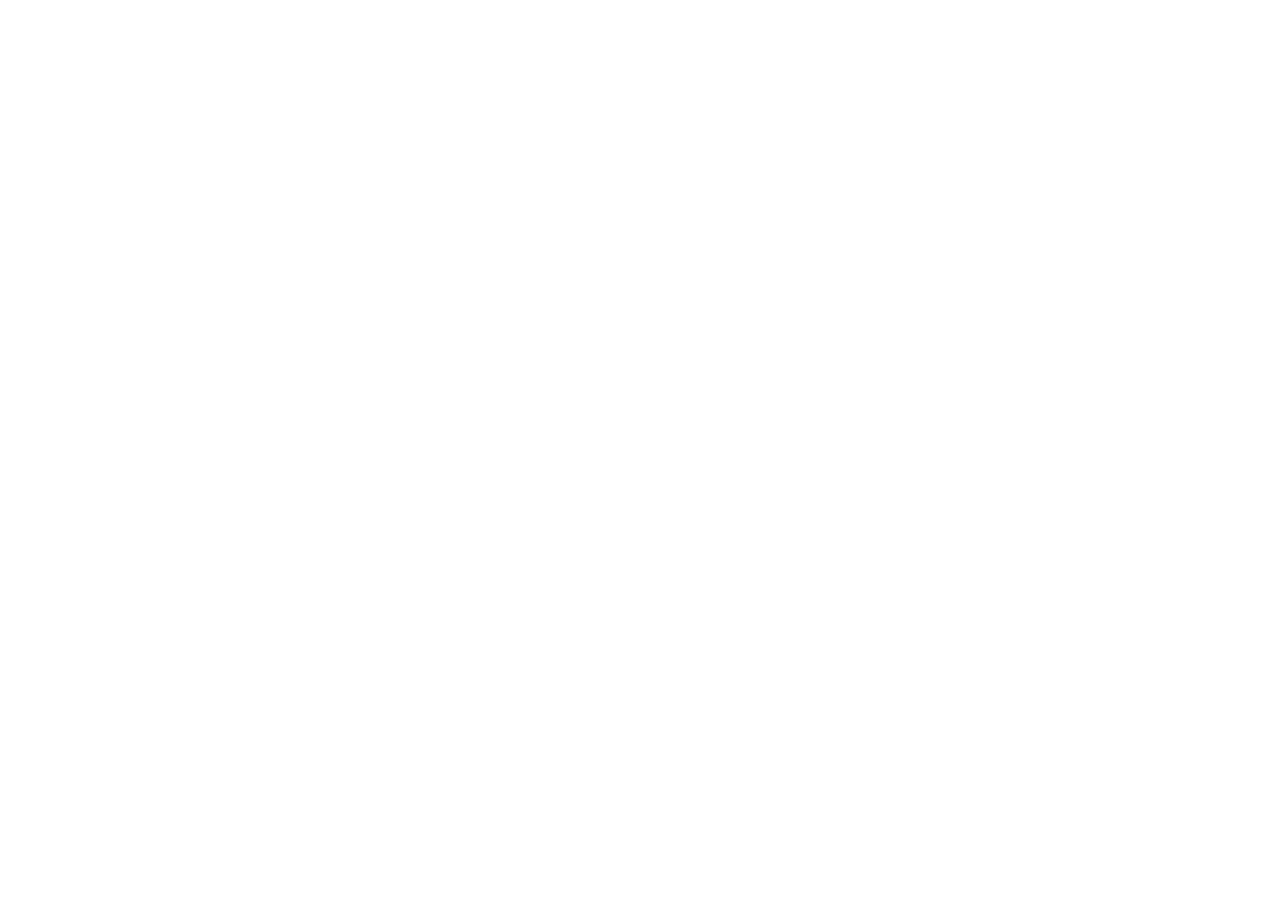
==== Index.html @ 0df39593 "Create Index.html" ====
<!DOCTYPE html>
<html lang="en">
<head>
  <meta charset="UTF-8">
  <meta name="viewport" content="width=device-width, initial-scale=1.0">
  <script src="https://cdn.tailwindcss.com"></script>
  <title>Johanny Colman</title>
</head>
<body>
  
</body>
</html>
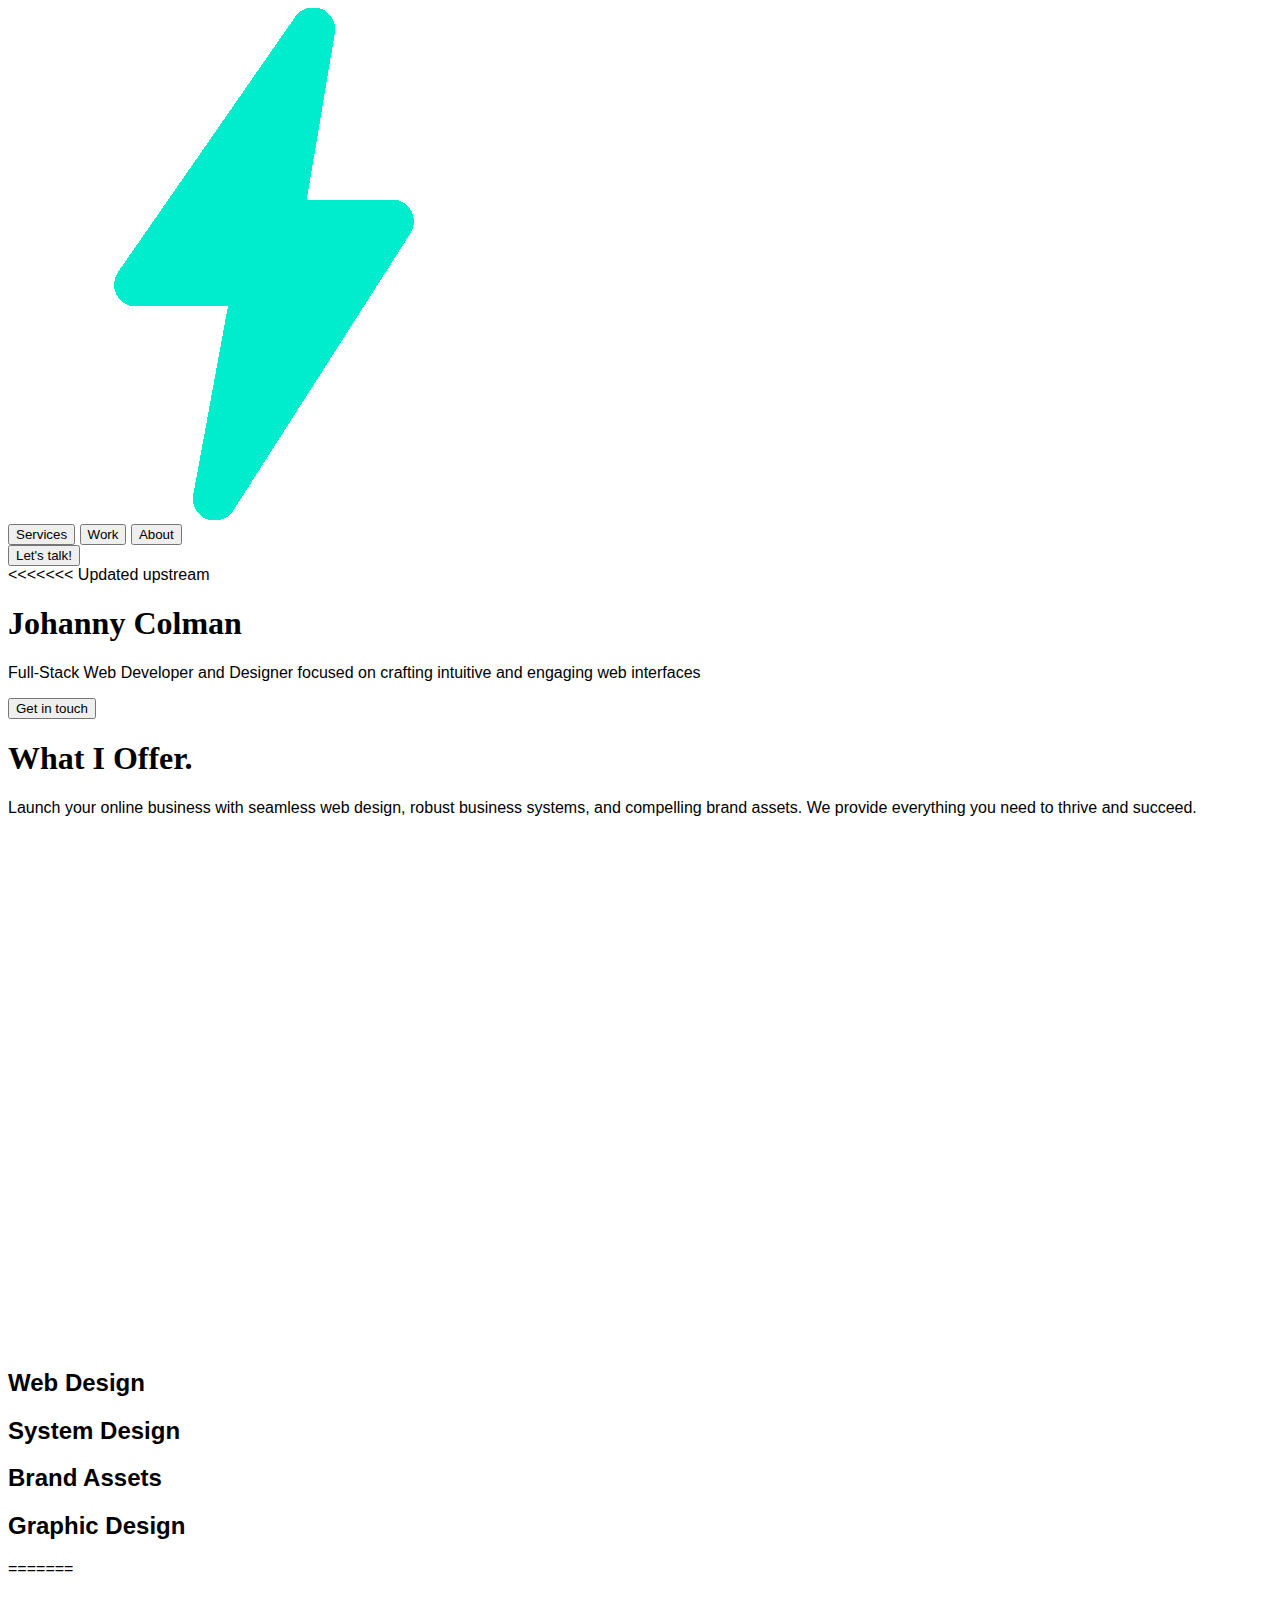
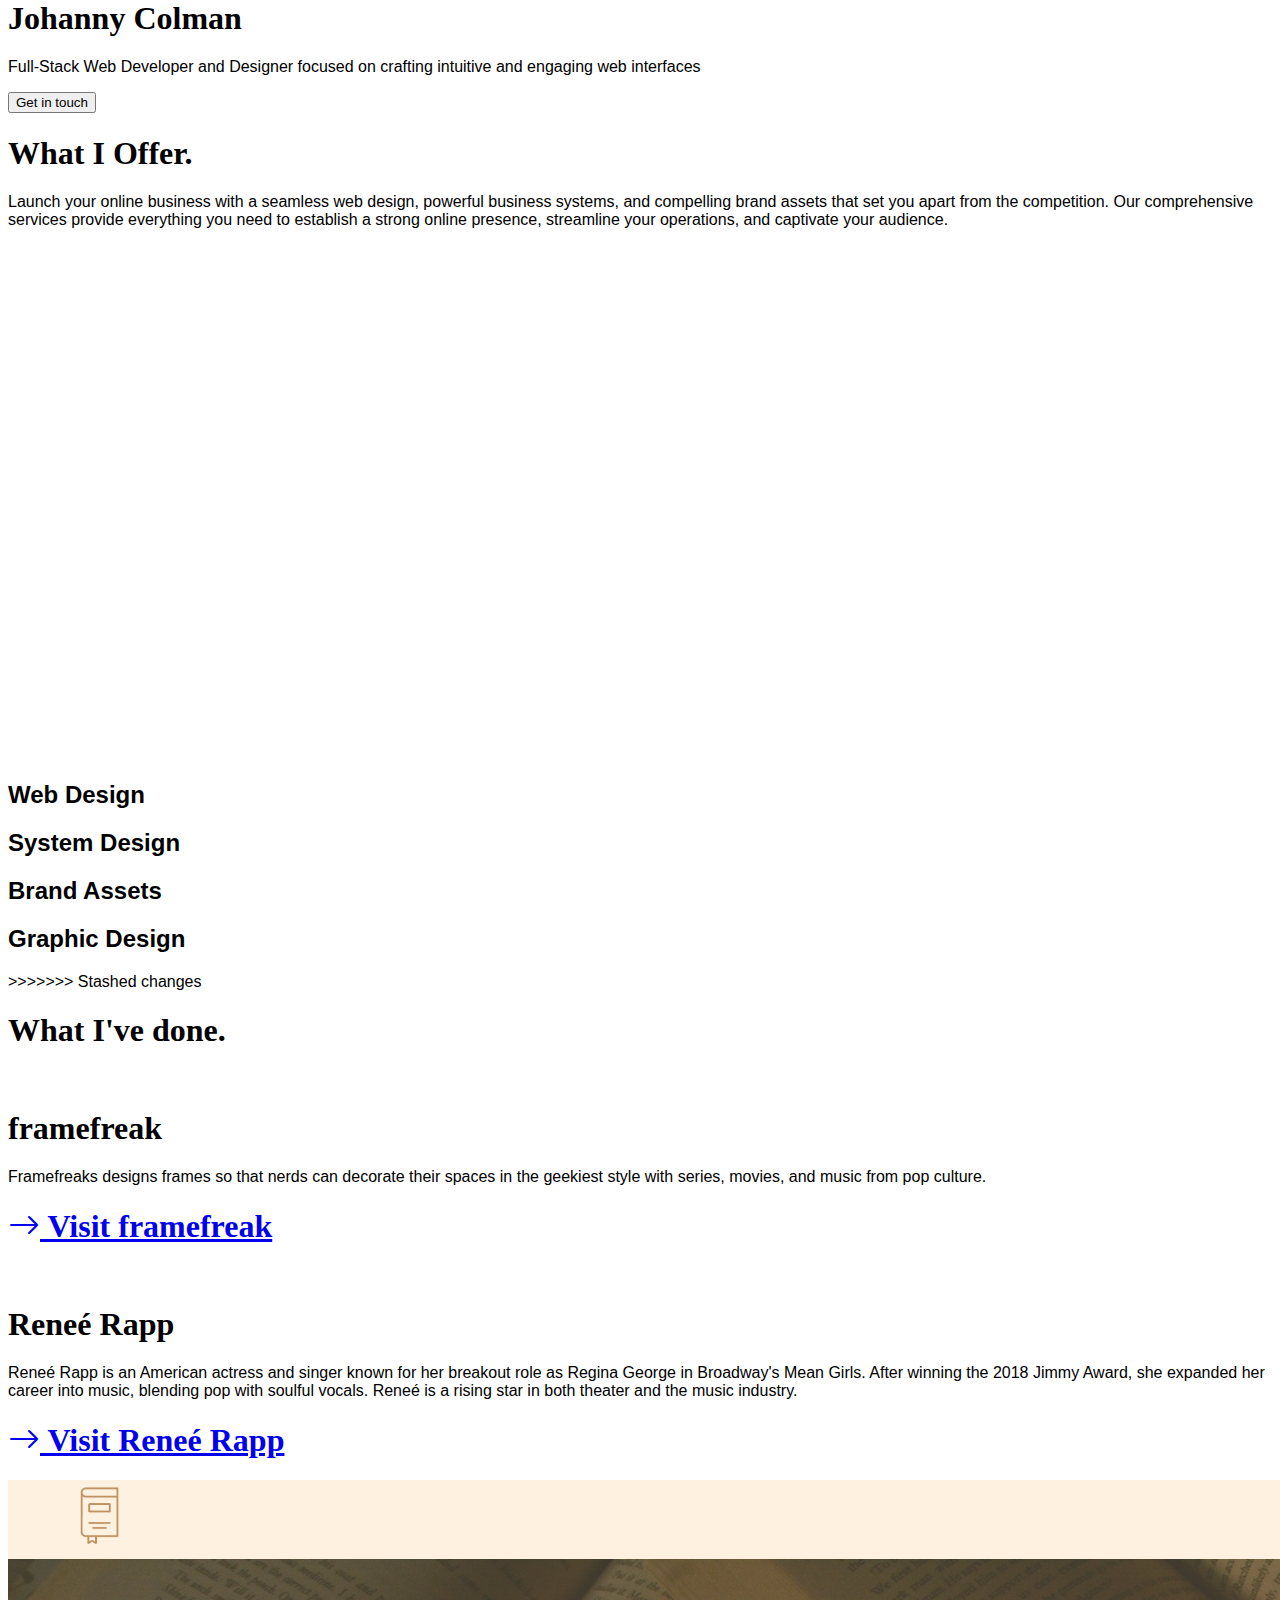
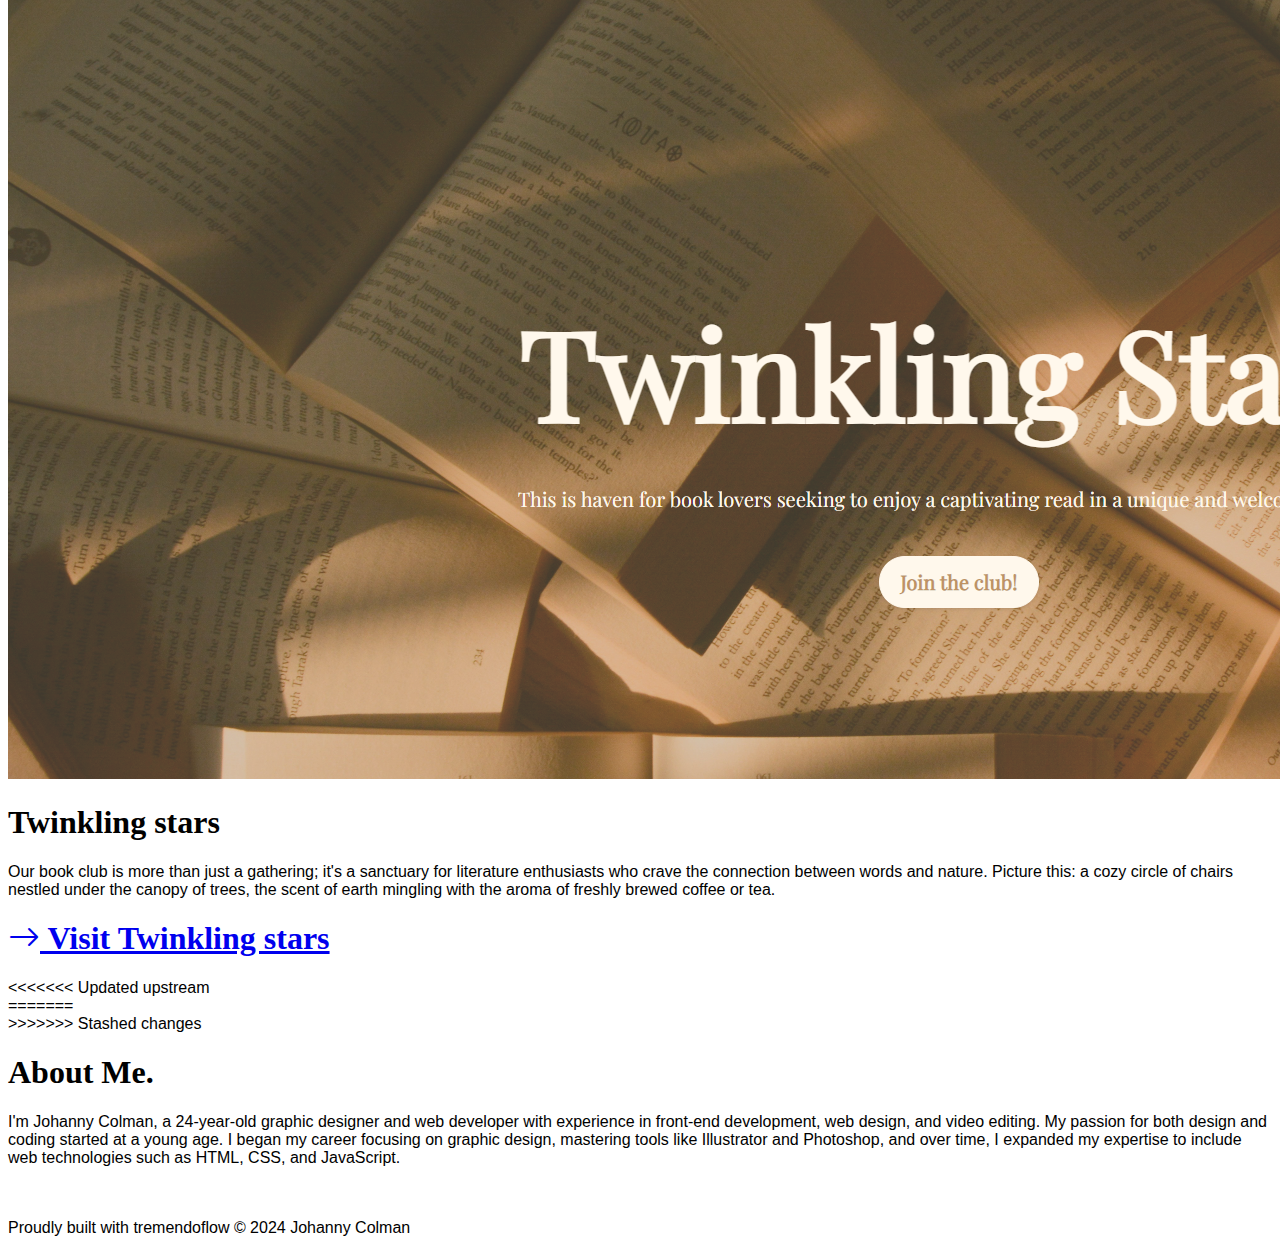
==== commit 61732654: "Estilos" ====
--- a/Index.html
+++ b/Index.html
@@ -5,8 +5,124 @@
   <meta name="viewport" content="width=device-width, initial-scale=1.0">
   <script src="https://cdn.tailwindcss.com"></script>
   <title>Johanny Colman</title>
+  <link rel="stylesheet" href="https://cdn.jsdelivr.net/npm/bootstrap-icons@1.11.3/font/bootstrap-icons.min.css">
+  <link rel="stylesheet" href="./style.css">
+  <link href="https://unpkg.com/aos@2.3.1/dist/aos.css" rel="stylesheet">
 </head>
-<body>
-  
+
+<body class="min-h-screen bg-gradient-to-tr from-cyan-700 via-emerald-600 to-slate-700">
+  <!-- Navbar -->
+  <nav class="flex w-full h-[80px] justify-between items-center px-4 md:px-12 text-white font-bold">
+    <img class="hidden md:block w-[40px] lg:w-[50px]" src="./archivos/icon.png" alt="logo">
+    <div class="flex w-full md:w-[200px] text-[#3bba9c] gap-4 md:gap-5 justify-center md:justify-between">
+      <button class="text-[18px] lg:text-[20px] border-b-0 hover:border-b-4 p-2 lg:p-4 transition-all">Services</button>
+      <button class="text-[18px] lg:text-[20px] border-b-0 hover:border-b-4 p-2 lg:p-4 transition-all">Work</button>
+      <button class="text-[18px] lg:text-[20px] border-b-0 hover:border-b-4 p-2 lg:p-4 transition-all">About</button>
+    </div>
+    <button class="bg-[#3bba9c] shadow-lg text-[#2E3047] text-[18px] lg:text-[20px] p-2 lg:p-3 rounded-lg">Let's talk!</button>
+  </nav>
+  <!-- Header Section -->
+<<<<<<< Updated upstream
+  <header class="text-white bg-cover flex flex-col items-center gap-6 text-center px-4">
+    <h1 class="text-[60px] sm:text-[100px] lg:text-[150px] mt-16 lg:mt-24">Johanny Colman</h1>
+    <p class="text-[16px] sm:text-[20px] lg:text-[25px] max-w-4xl">Full-Stack Web Developer and Designer focused on crafting intuitive and engaging web interfaces</p>
+    <button class="bg-[#3bba9c] shadow-lg text-[#2E3047] text-[16px] sm:text-[20px] mt-6 sm:mt-9 p-3 rounded-lg mb-16 sm:mb-32 font-bold">Get in touch</button>
+  </header>
+
+  <section class="flex flex-col lg:flex-row justify-center text-white items-center lg:items-start p-4 lg:p-0">
+    <div class="lg:w-2/4 flex flex-col items-center lg:items-start p-4">
+      <h1 class="text-[40px] sm:text-[60px] lg:text-[100px] text-[#3bba9c]">What I Offer.</h1>
+      <p class="text-[16px] sm:text-[20px] text-justify lg:text-[30px] text-center lg:text-left">Launch your online business with seamless web design, robust business systems, and compelling brand assets. We provide everything you need to thrive and succeed.</p>
+      <img class="w-16 sm:w-24 mt-6 lg:mt-9" src="./archivos/code.png" alt="">
+    </div>
+    <div class="w-full lg:w-96 flex flex-col items-center lg:items-start text-[16px] sm:text-[20px] lg:text-[25px] mt-9 mb-12 lg:mb-24">
+      <h2 class="border-4 p-2 lg:p-4 rounded-lg m-4">Web Design</h2>
+      <h2 class="border-4 p-2 lg:p-4 rounded-lg m-4">System Design</h2>
+      <h2 class="border-4 p-2 lg:p-4 rounded-lg m-4">Brand Assets</h2>
+      <h2 class="border-4 p-2 lg:p-4 rounded-lg m-4">Graphic Design</h2>
+=======
+  <header class="text-white h-[80vh] min-h-[600px] flex flex-col items-center justify-center gap-6 text-center px-4 py-16">
+    <h1 class="text-[60px] sm:text-[100px] lg:text-[150px]">Johanny Colman</h1>
+    <p class="text-[16px]  sm:text-[20px] lg:text-[25px] max-w-4xl">Full-Stack Web Developer and Designer focused on crafting intuitive and engaging web interfaces</p>
+    <button class="bg-[#3bba9c] shadow-lg text-[#2E3047] text-[16px] sm:text-[20px] p-3 rounded-lg font-bold mt-4">Get in touch</button>
+  </header>
+
+  <section class="grid grid-cols-1 lg:grid-cols-4 h-[100vh] min-h-[800px] lg:ml-12 lg:min-h-[600px] py-16 px-8 text-white">
+    <div class="col-span-3 flex flex-col items-center lg:items-start p-4">
+      <h1 class="text-[40px] sm:text-[60px] lg:text-[100px] text-white">What I Offer.</h1>
+      <p class="text-[16px] sm:text-[20px] text-justify lg:text-[25px] text-center lg:text-left">Launch your online business with a seamless web design, powerful business systems, and compelling brand assets that set you apart from the competition. Our comprehensive services provide everything you need to establish a strong online presence, streamline your operations, and captivate your audience.</p>
+      <img class="w-16 sm:w-24 mt-6 lg:mt-9" src="./archivos/code.png" alt="">
+    </div>
+    <div class="col-span-1 flex flex-col items-center lg:items-start text-[16px] sm:text-[20px] lg:text-[25px] mt-9 mb-12 lg:mb-24">
+      <h2 class="border-4 p-2 lg:p-4 rounded-lg m-4 cursor-pointer bg-transparent text-white hover:bg-white hover:text-emerald-600 transition duration-300">Web Design</h2>
+      <h2 class="border-4 p-2 lg:p-4 rounded-lg m-4 cursor-pointer bg-transparent text-white hover:bg-white hover:text-emerald-600 transition duration-300">System Design</h2>
+      <h2 class="border-4 p-2 lg:p-4 rounded-lg m-4 cursor-pointer bg-transparent text-white hover:bg-white hover:text-emerald-600 transition duration-300">Brand Assets</h2>
+      <h2 class="border-4 p-2 lg:p-4 rounded-lg m-4 cursor-pointer bg-transparent text-white hover:bg-white hover:text-emerald-600 transition duration-300">Graphic Design</h2>
+>>>>>>> Stashed changes
+    </div>
+  </section>
+
+  <section class="sm:mt-12">
+    <h1 class="text-[40px] sm:text-[60px] lg:text-[100px] text-white text-center">What I've done.</h1>
+    <div  id="container" class="flex flex-col lg:flex-row justify-center space-y-6 lg:space-y-0 lg:space-x-14 text-white items-center mt-6 lg:mt-9 sm: p-4">
+      <img class="w-full drop-shadow-[0_35px_35px_rgba(86,425,155,0.5)] lg:w-2/5 border-4 rounded-lg" src="./archivos/Freakframe.png" alt="">
+      <div class="w-full lg:w-2/5 flex-col text-[16px] sm:text-[20px] p-4 lg:text-[25px]">
+        <h1>framefreak</h1>
+        <p class="mt-4 sm:mt-6">Framefreaks designs frames so that nerds can decorate their spaces in the geekiest style with series, movies, and music from pop culture.</p>
+        <h1 class="mt-4 sm:mt-6 cursor-pointer">
+          <a href="http://framefreak.infinityfreeapp.com/1/?i=1" target="_blank" class="bi-arrow-right text-white no-underline hover:underline">
+              Visit framefreak
+          </a>
+        </h1>
+      </div>
+    </div>
+
+    <div id="container" class="flex flex-col lg:flex-row justify-center space-y-6 sm: lg:space-y-0 lg:space-x-14 text-white items-center mt-6 lg:mt-9 sm: p-4">
+      <img class="w-full lg:w-2/5 drop-shadow-[0_35px_35px_rgba(86,425,155,0.5)] border-4 rounded-lg data-aos="fade-up"data-aos-anchor-placement="center-bottom" data-aos-duration="1500"" src="./archivos/Renee.png" alt="">
+      <div class="w-full lg:w-2/5 flex-col text-[16px] sm:text-[20px] p-4 lg:text-[25px]">
+        <h1>Reneé Rapp</h1>
+        <p class="mt-4 sm:mt-6">Reneé Rapp is an American actress and singer known for her breakout role as Regina George in Broadway's Mean Girls. After winning the 2018 Jimmy Award, she expanded her career into music, blending pop with soulful vocals. Reneé is a rising star in both theater and the music industry.</p>
+        <h1 class="mt-4 sm:mt-6 cursor-pointer">
+          <a href="https://johannycm.github.io/PROYECTO.CSS/" target="_blank" class="bi-arrow-right text-white no-underline hover:underline">
+              Visit Reneé Rapp
+          </a>
+        </h1>
+      </div>
+    </div>
+
+    <div id="container" class="flex flex-col lg:flex-row justify-center space-y-6 lg:space-y-0 lg:space-x-14 text-white items-center mt-6 lg:mt-9 sm: p-4">
+      <img class="w-full lg:w-2/5 drop-shadow-[0_35px_35px_rgba(86,425,155,0.5)] border-4 rounded-lg" src="./archivos/club.png" alt="">
+      <div class="w-full lg:w-2/5 flex-col text-[16px] sm:text-[20px] p-4 lg:text-[25px]">
+        <h1>Twinkling stars</h1>
+        <p class="mt-4 sm:mt-6">Our book club is more than just a gathering; it's a sanctuary for literature enthusiasts who crave the connection between words and nature. Picture this: a cozy circle of chairs nestled under the canopy of trees, the scent of earth mingling with the aroma of freshly brewed coffee or tea.</p>
+        <h1 class="mt-4 sm:mt-6 cursor-pointer">
+          <a href="https://johannycm.github.io/PROYECTO-TAILWIND/" target="_blank" class="bi-arrow-right text-white no-underline hover:underline">
+              Visit Twinkling stars
+          </a>
+        </h1>
+      </div>
+    </div>
+  </section>
+
+<<<<<<< Updated upstream
+  <section class="flex flex-col lg:flex-row justify-center sm:m-0 text-white items-center p-4 lg:p-0 ">
+=======
+  <section class="h-[100vh] min-h-[1000px] sm:min-h-[1200px] lg:min-h-[600px] flex flex-col lg:flex-row justify-center sm:m-0 text-white items-center p-4 lg:p-0 ">
+>>>>>>> Stashed changes
+    <div class="lg:w-2/4 flex flex-col items-center lg:items-start p-4">
+      <h1 class="text-[40px] sm:text-[60px] lg:text-[100px] text-white">About Me.</h1>
+      <p class="text-[16px] sm:text-[20px] mt-4 text-justify lg:text-[24px] text-center lg:text-left">I'm Johanny Colman, a 24-year-old graphic designer and web developer with experience in front-end development, web design, and video editing. My passion for both design and coding started at a young age. I began my career focusing on graphic design, mastering tools like Illustrator and Photoshop, and over time, I expanded my expertise to include web technologies such as HTML, CSS, and JavaScript.</p>
+      <img class="w-16 sm: hidden mt-6 lg:mt-9" src="./archivos/design icon.png" alt="">
+    </div>
+    <div class="w-full lg:w-96 flex-col">
+      <img class="drop-shadow-[0_35px_35px_rgba(86,425,155,0.5)]" src="./archivos/foto.png" alt="">
+    </div>
+  </section>
+  <footer class="text-white text-[20px] sm:text-[20px] p-4 sm: text-center">Proudly built with tremendoflow © 2024 Johanny Colman</footer>
 </body>
-</html>+
+<script>
+  AOS.init();
+</script>
+
+</html>
--- a/style.css
+++ b/style.css
@@ -0,0 +1,15 @@
+@font-face {
+  font-family: 'Langita';
+  src: url('./archivos/Langita.woff') format('truetype');
+  font-style: normal;
+  font-weight: normal;
+}
+
+h1 {
+  font-family: langita;
+}
+
+body, footer {
+  font-family: "Montserrat", sans-serif;
+}
+
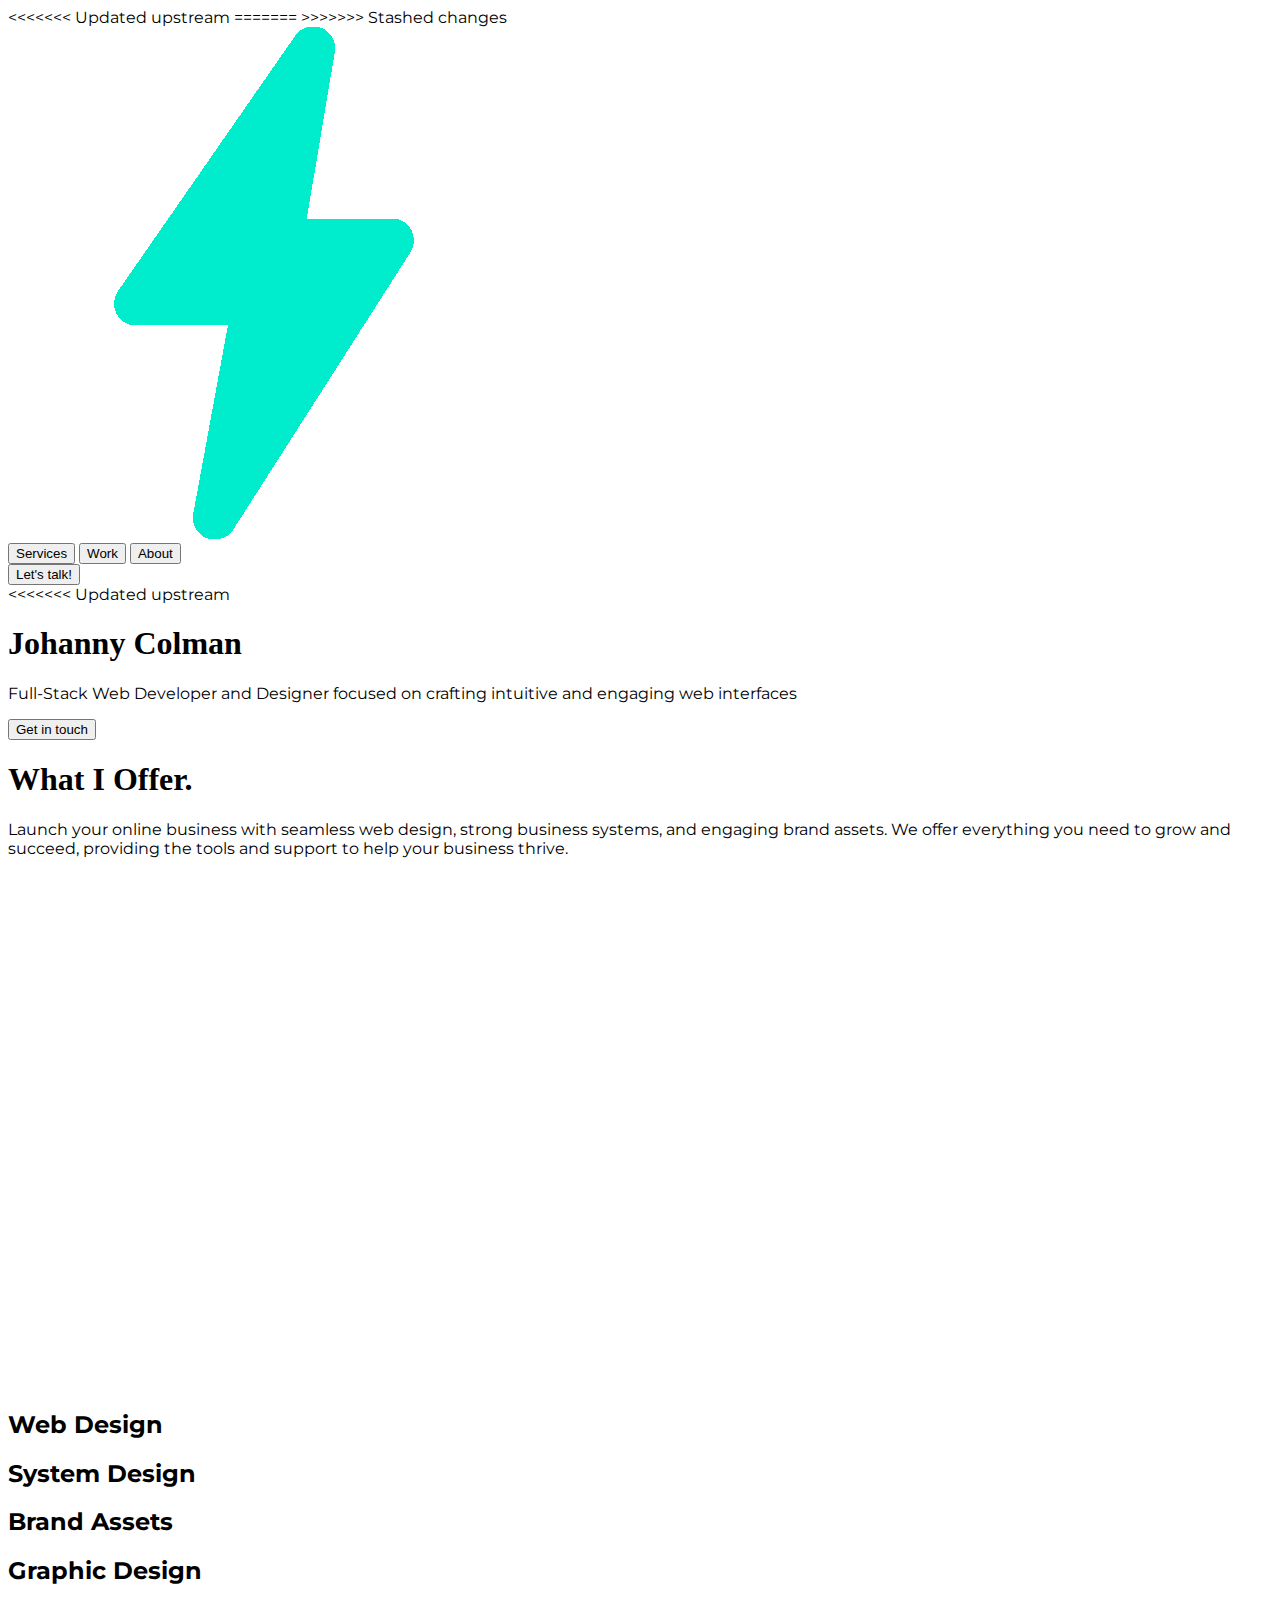
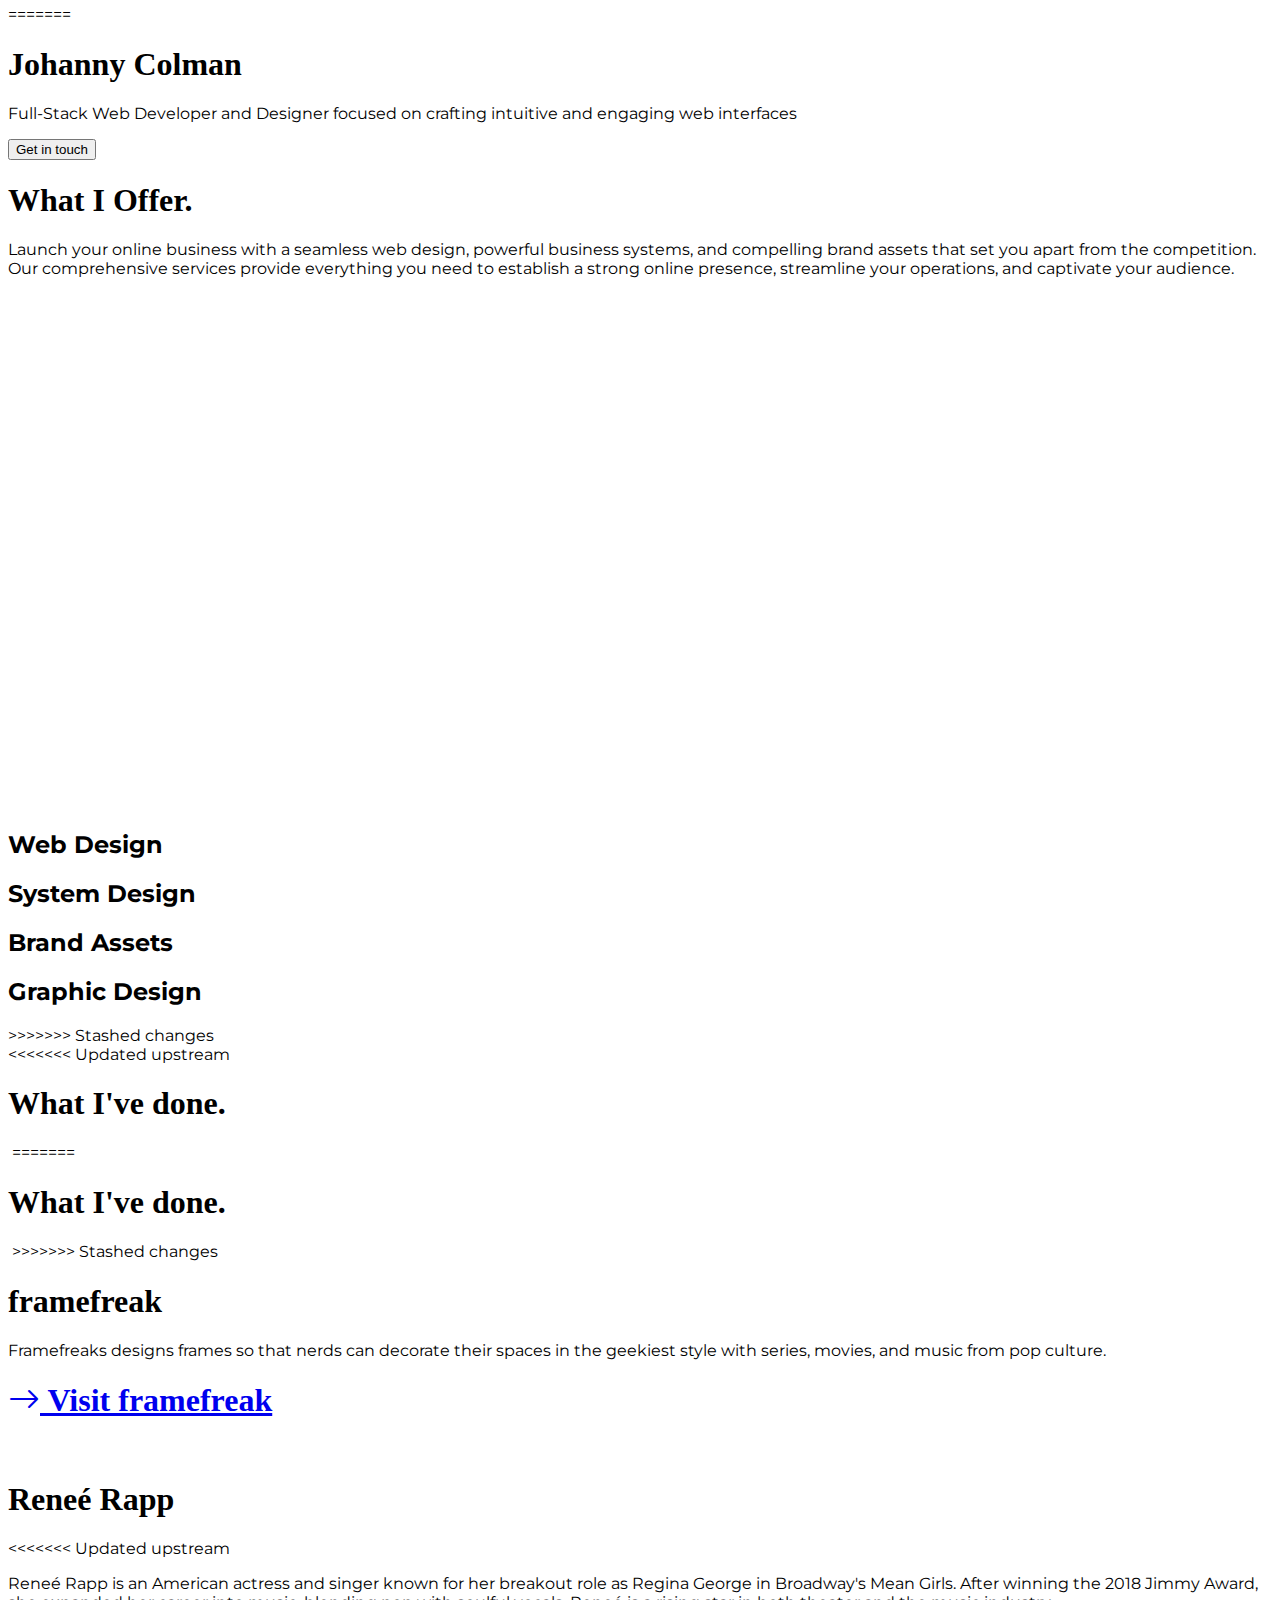
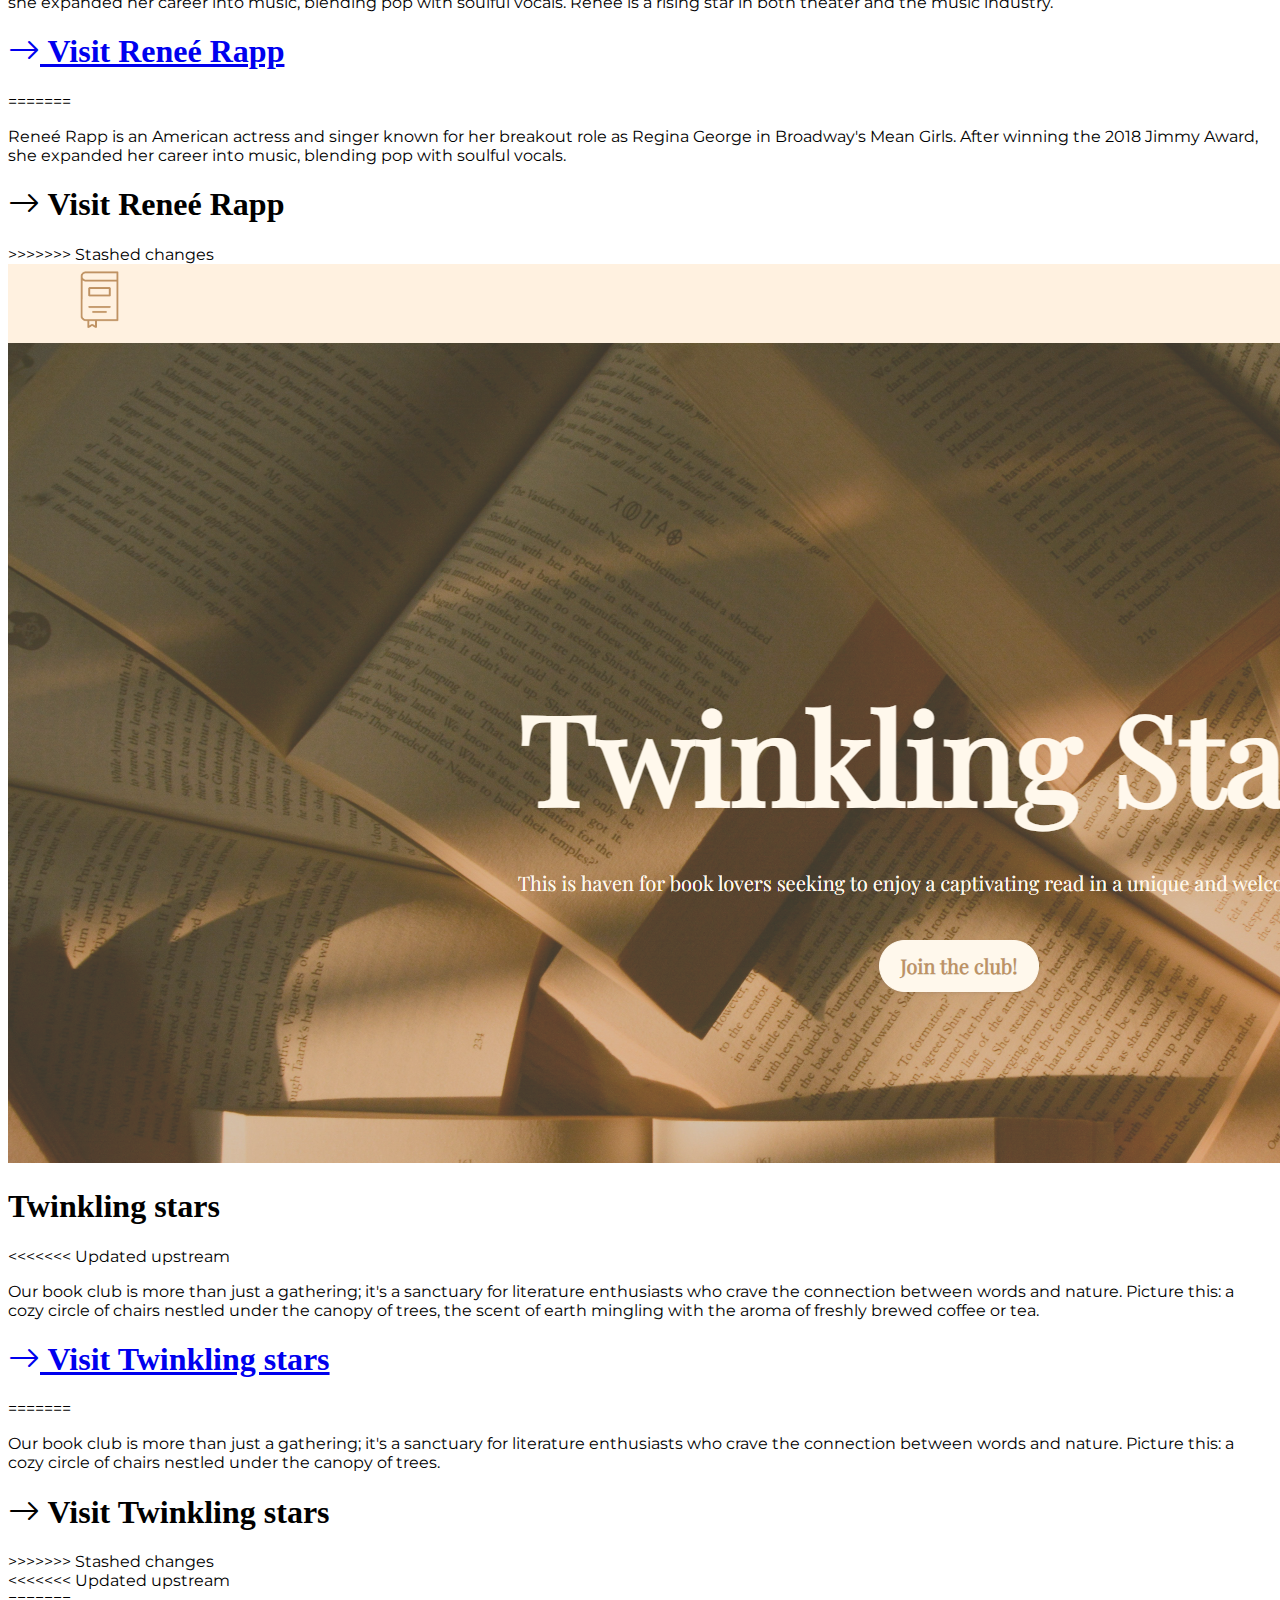
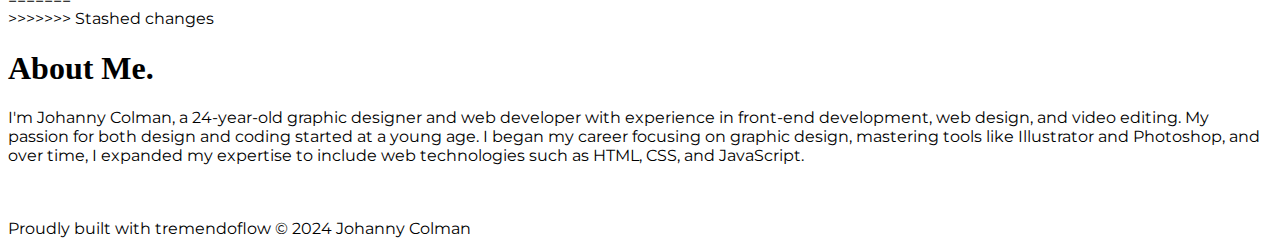
==== commit 955f6e02: "Estilos" ====
--- a/Index.html
+++ b/Index.html
@@ -5,14 +5,21 @@
   <meta name="viewport" content="width=device-width, initial-scale=1.0">
   <script src="https://cdn.tailwindcss.com"></script>
   <title>Johanny Colman</title>
+  <link rel="stylesheet" href="./style.css">
   <link rel="stylesheet" href="https://cdn.jsdelivr.net/npm/bootstrap-icons@1.11.3/font/bootstrap-icons.min.css">
+<<<<<<< Updated upstream
   <link rel="stylesheet" href="./style.css">
   <link href="https://unpkg.com/aos@2.3.1/dist/aos.css" rel="stylesheet">
+=======
+  <link rel="preconnect" href="https://fonts.googleapis.com">
+  <link rel="preconnect" href="https://fonts.gstatic.com" crossorigin>
+  <link href="https://fonts.googleapis.com/css2?family=Montserrat:ital,wght@0,100..900;1,100..900&display=swap" rel="stylesheet">
+>>>>>>> Stashed changes
 </head>
 
 <body class="min-h-screen bg-gradient-to-tr from-cyan-700 via-emerald-600 to-slate-700">
   <!-- Navbar -->
-  <nav class="flex w-full h-[80px] justify-between items-center px-4 md:px-12 text-white font-bold">
+  <nav class="flex w-full p-4 justify-between items-center px-4 md:px-12 text-white font-bold">
     <img class="hidden md:block w-[40px] lg:w-[50px]" src="./archivos/icon.png" alt="logo">
     <div class="flex w-full md:w-[200px] text-[#3bba9c] gap-4 md:gap-5 justify-center md:justify-between">
       <button class="text-[18px] lg:text-[20px] border-b-0 hover:border-b-4 p-2 lg:p-4 transition-all">Services</button>
@@ -31,8 +38,15 @@
 
   <section class="flex flex-col lg:flex-row justify-center text-white items-center lg:items-start p-4 lg:p-0">
     <div class="lg:w-2/4 flex flex-col items-center lg:items-start p-4">
-      <h1 class="text-[40px] sm:text-[60px] lg:text-[100px] text-[#3bba9c]">What I Offer.</h1>
-      <p class="text-[16px] sm:text-[20px] text-justify lg:text-[30px] text-center lg:text-left">Launch your online business with seamless web design, robust business systems, and compelling brand assets. We provide everything you need to thrive and succeed.</p>
+      <h1 class="text-[40px] sm:text-[60px] lg:text-[100px] text-white">What I Offer.</h1>
+      <p class="text-[12px] sm:text-[20px] text-justify lg:text-[25px] text-center lg:text-left">Launch your online business with seamless web design, strong business systems, and engaging brand assets. We offer everything you need to grow and succeed, providing the tools and support to help your business thrive.
+
+
+
+
+
+
+      </p>
       <img class="w-16 sm:w-24 mt-6 lg:mt-9" src="./archivos/code.png" alt="">
     </div>
     <div class="w-full lg:w-96 flex flex-col items-center lg:items-start text-[16px] sm:text-[20px] lg:text-[25px] mt-9 mb-12 lg:mb-24">
@@ -62,10 +76,17 @@
     </div>
   </section>
 
+<<<<<<< Updated upstream
   <section class="sm:mt-12">
     <h1 class="text-[40px] sm:text-[60px] lg:text-[100px] text-white text-center">What I've done.</h1>
     <div  id="container" class="flex flex-col lg:flex-row justify-center space-y-6 lg:space-y-0 lg:space-x-14 text-white items-center mt-6 lg:mt-9 sm: p-4">
       <img class="w-full drop-shadow-[0_35px_35px_rgba(86,425,155,0.5)] lg:w-2/5 border-4 rounded-lg" src="./archivos/Freakframe.png" alt="">
+=======
+  <section>
+    <h1 class="text-[40px] sm:text-[60px] lg:text-[100px] text-white text-center">What I've done.</h1>
+    <div id="container" class="flex flex-col lg:flex-row justify-center space-y-6 lg:space-y-0 lg:space-x-14 text-white items-center mt-6 lg:mt-9">
+      <img class="w-full lg:w-2/5 border-4 rounded-lg" src="./archivos/Freakframe.png" alt="">
+>>>>>>> Stashed changes
       <div class="w-full lg:w-2/5 flex-col text-[16px] sm:text-[20px] p-4 lg:text-[25px]">
         <h1>framefreak</h1>
         <p class="mt-4 sm:mt-6">Framefreaks designs frames so that nerds can decorate their spaces in the geekiest style with series, movies, and music from pop culture.</p>
@@ -81,12 +102,17 @@
       <img class="w-full lg:w-2/5 drop-shadow-[0_35px_35px_rgba(86,425,155,0.5)] border-4 rounded-lg data-aos="fade-up"data-aos-anchor-placement="center-bottom" data-aos-duration="1500"" src="./archivos/Renee.png" alt="">
       <div class="w-full lg:w-2/5 flex-col text-[16px] sm:text-[20px] p-4 lg:text-[25px]">
         <h1>Reneé Rapp</h1>
+<<<<<<< Updated upstream
         <p class="mt-4 sm:mt-6">Reneé Rapp is an American actress and singer known for her breakout role as Regina George in Broadway's Mean Girls. After winning the 2018 Jimmy Award, she expanded her career into music, blending pop with soulful vocals. Reneé is a rising star in both theater and the music industry.</p>
         <h1 class="mt-4 sm:mt-6 cursor-pointer">
           <a href="https://johannycm.github.io/PROYECTO.CSS/" target="_blank" class="bi-arrow-right text-white no-underline hover:underline">
               Visit Reneé Rapp
           </a>
         </h1>
+=======
+        <p class="mt-4 sm:mt-6">Reneé Rapp is an American actress and singer known for her breakout role as Regina George in Broadway's Mean Girls. After winning the 2018 Jimmy Award, she expanded her career into music, blending pop with soulful vocals.</p>
+        <h1 class="mt-4 sm:mt-6 bi bi-arrow-right"> Visit Reneé Rapp</h1>
+>>>>>>> Stashed changes
       </div>
     </div>
 
@@ -94,12 +120,17 @@
       <img class="w-full lg:w-2/5 drop-shadow-[0_35px_35px_rgba(86,425,155,0.5)] border-4 rounded-lg" src="./archivos/club.png" alt="">
       <div class="w-full lg:w-2/5 flex-col text-[16px] sm:text-[20px] p-4 lg:text-[25px]">
         <h1>Twinkling stars</h1>
+<<<<<<< Updated upstream
         <p class="mt-4 sm:mt-6">Our book club is more than just a gathering; it's a sanctuary for literature enthusiasts who crave the connection between words and nature. Picture this: a cozy circle of chairs nestled under the canopy of trees, the scent of earth mingling with the aroma of freshly brewed coffee or tea.</p>
         <h1 class="mt-4 sm:mt-6 cursor-pointer">
           <a href="https://johannycm.github.io/PROYECTO-TAILWIND/" target="_blank" class="bi-arrow-right text-white no-underline hover:underline">
               Visit Twinkling stars
           </a>
         </h1>
+=======
+        <p class="mt-4 sm:mt-6">Our book club is more than just a gathering; it's a sanctuary for literature enthusiasts who crave the connection between words and nature. Picture this: a cozy circle of chairs nestled under the canopy of trees.</p>
+        <h1 class="mt-4 sm:mt-6 bi bi-arrow-right"> Visit Twinkling stars</h1>
+>>>>>>> Stashed changes
       </div>
     </div>
   </section>
@@ -112,7 +143,7 @@
     <div class="lg:w-2/4 flex flex-col items-center lg:items-start p-4">
       <h1 class="text-[40px] sm:text-[60px] lg:text-[100px] text-white">About Me.</h1>
       <p class="text-[16px] sm:text-[20px] mt-4 text-justify lg:text-[24px] text-center lg:text-left">I'm Johanny Colman, a 24-year-old graphic designer and web developer with experience in front-end development, web design, and video editing. My passion for both design and coding started at a young age. I began my career focusing on graphic design, mastering tools like Illustrator and Photoshop, and over time, I expanded my expertise to include web technologies such as HTML, CSS, and JavaScript.</p>
-      <img class="w-16 sm: hidden mt-6 lg:mt-9" src="./archivos/design icon.png" alt="">
+      <img class="w-16 mt-6 lg:mt-9" src="./archivos/design icon.png" alt="">
     </div>
     <div class="w-full lg:w-96 flex-col">
       <img class="drop-shadow-[0_35px_35px_rgba(86,425,155,0.5)]" src="./archivos/foto.png" alt="">
--- a/style.css
+++ b/style.css
@@ -11,5 +11,9 @@
 
 body, footer {
   font-family: "Montserrat", sans-serif;
+<<<<<<< Updated upstream
 }
 
+=======
+}
+>>>>>>> Stashed changes
--- a/style.css
+++ b/style.css
@@ -11,5 +11,9 @@
 
 body, footer {
   font-family: "Montserrat", sans-serif;
+<<<<<<< Updated upstream
 }
 
+=======
+}
+>>>>>>> Stashed changes
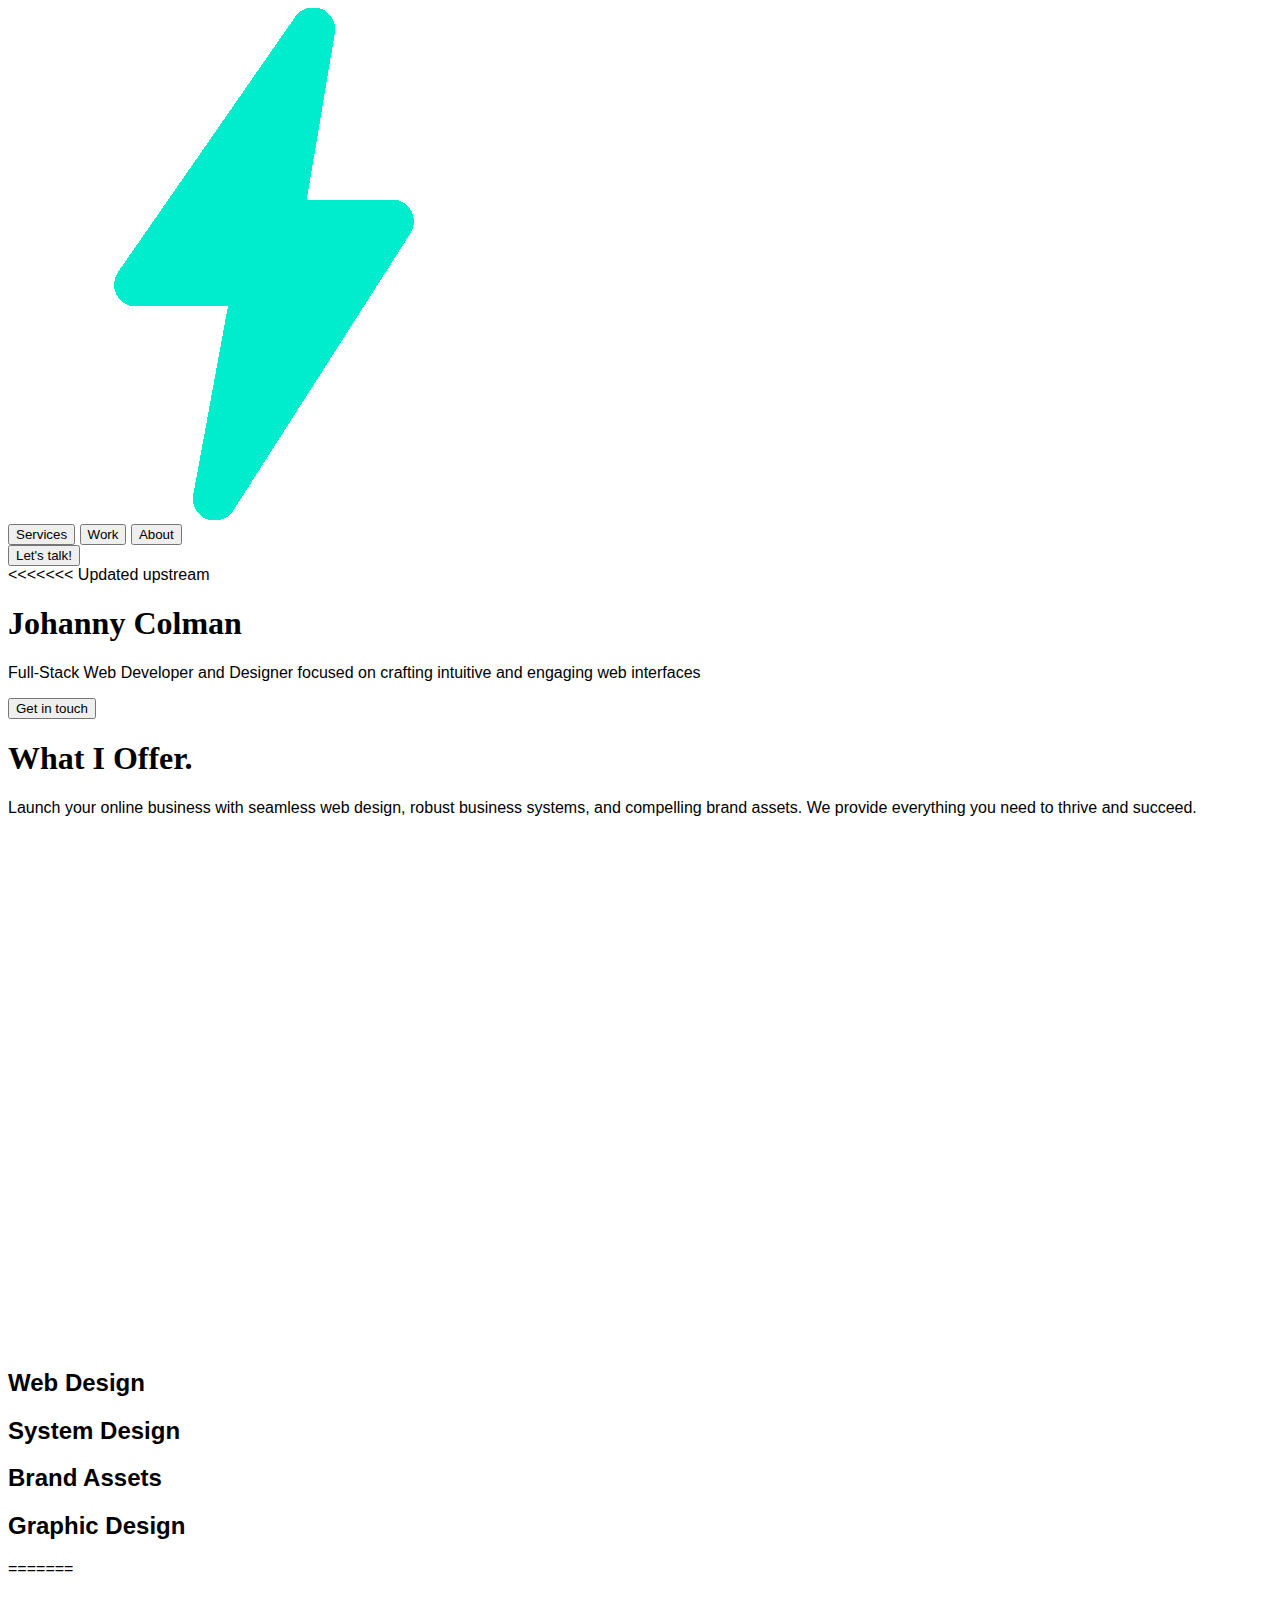
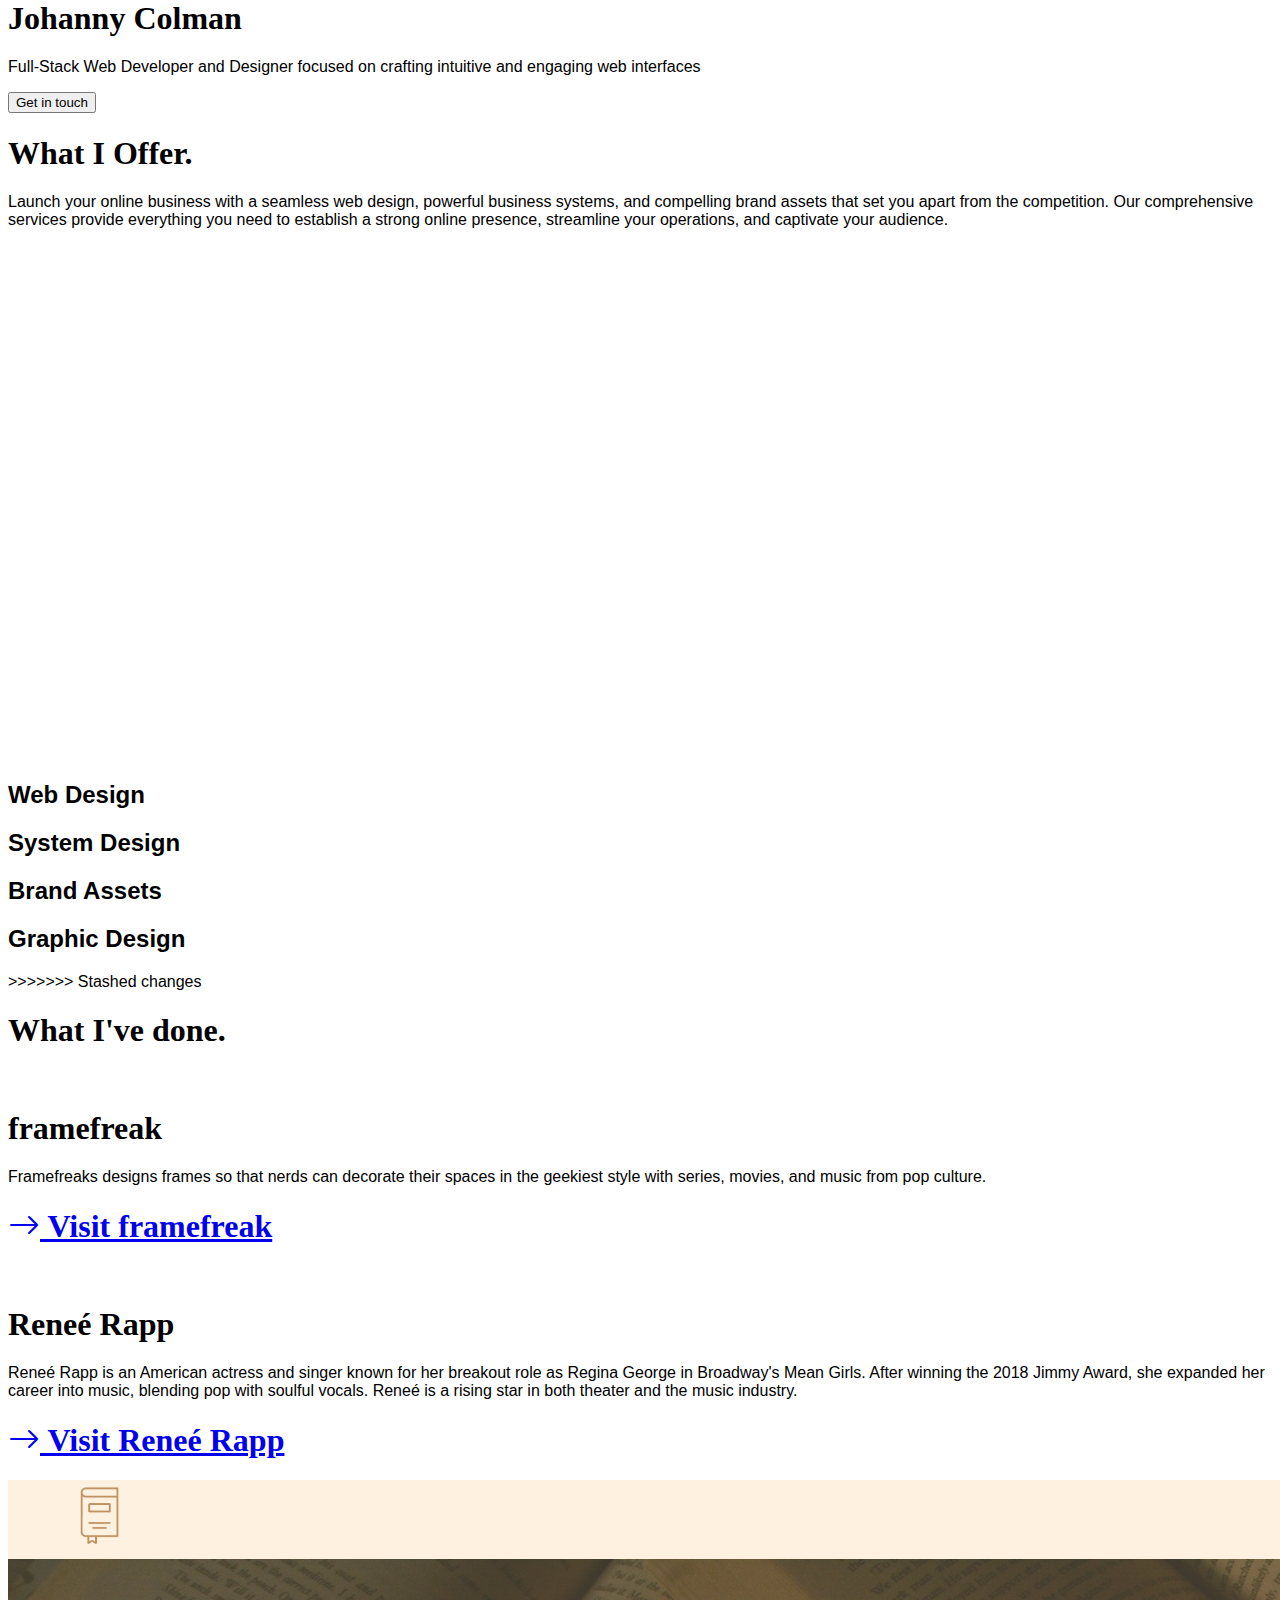
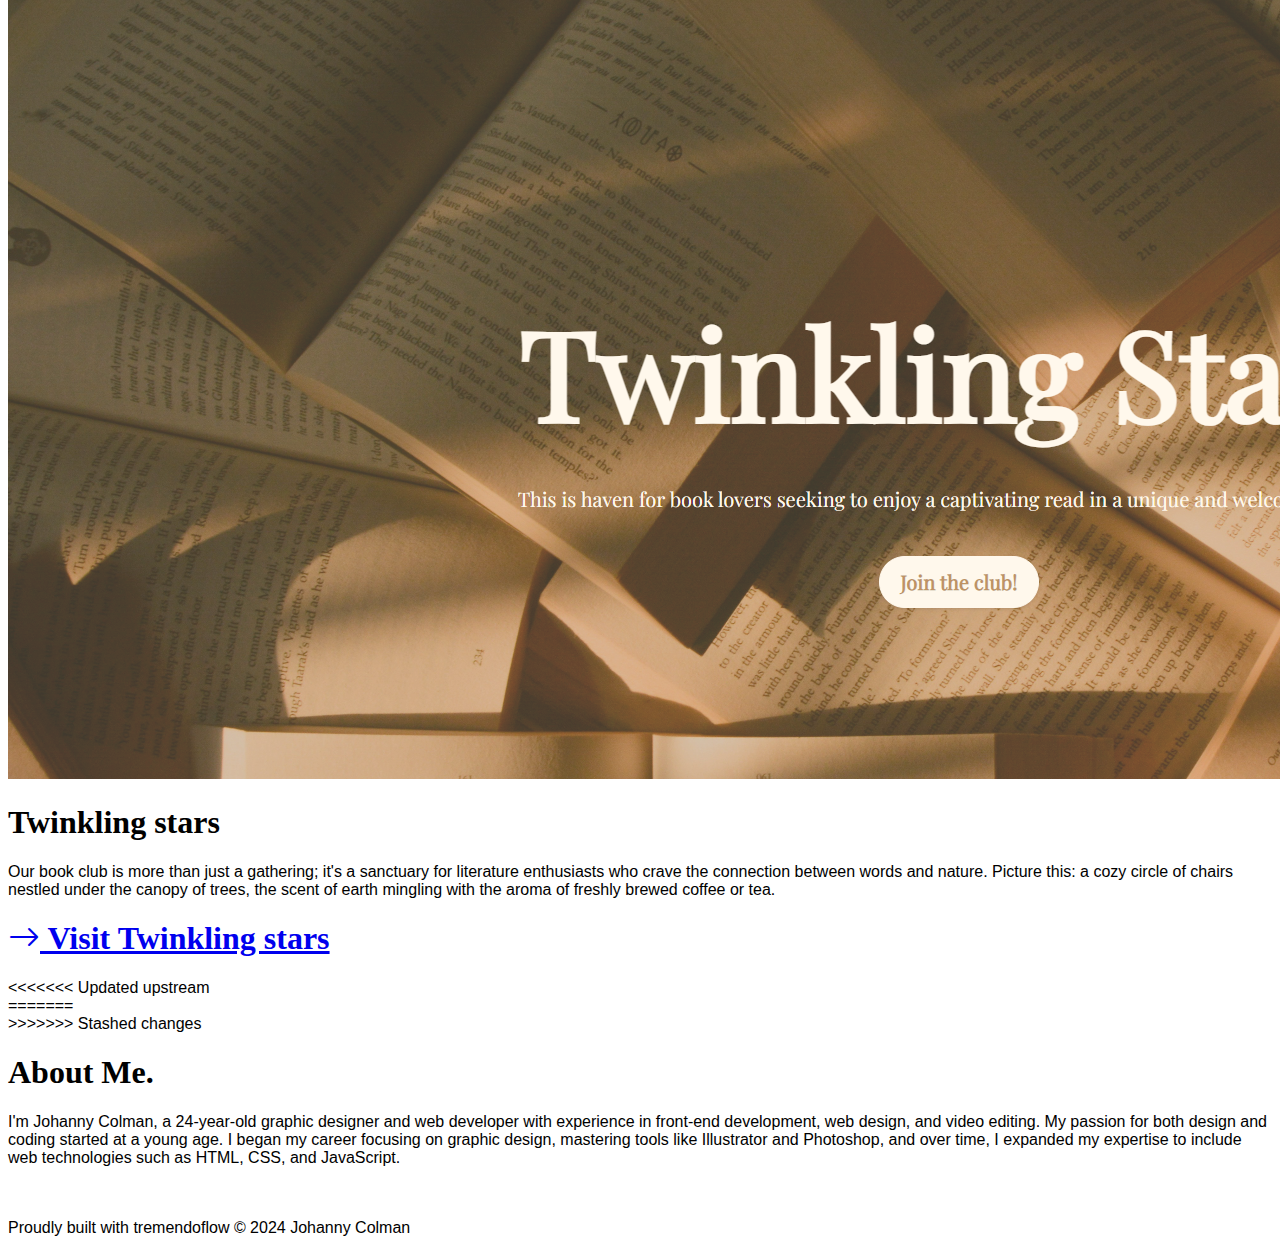
==== commit 5b04b97a: "Estilos" ====
--- a/Index.html
+++ b/Index.html
@@ -5,21 +5,14 @@
   <meta name="viewport" content="width=device-width, initial-scale=1.0">
   <script src="https://cdn.tailwindcss.com"></script>
   <title>Johanny Colman</title>
-  <link rel="stylesheet" href="./style.css">
   <link rel="stylesheet" href="https://cdn.jsdelivr.net/npm/bootstrap-icons@1.11.3/font/bootstrap-icons.min.css">
-<<<<<<< Updated upstream
   <link rel="stylesheet" href="./style.css">
   <link href="https://unpkg.com/aos@2.3.1/dist/aos.css" rel="stylesheet">
-=======
-  <link rel="preconnect" href="https://fonts.googleapis.com">
-  <link rel="preconnect" href="https://fonts.gstatic.com" crossorigin>
-  <link href="https://fonts.googleapis.com/css2?family=Montserrat:ital,wght@0,100..900;1,100..900&display=swap" rel="stylesheet">
->>>>>>> Stashed changes
 </head>
 
 <body class="min-h-screen bg-gradient-to-tr from-cyan-700 via-emerald-600 to-slate-700">
   <!-- Navbar -->
-  <nav class="flex w-full p-4 justify-between items-center px-4 md:px-12 text-white font-bold">
+  <nav class="flex w-full h-[80px] justify-between items-center px-4 md:px-12 text-white font-bold">
     <img class="hidden md:block w-[40px] lg:w-[50px]" src="./archivos/icon.png" alt="logo">
     <div class="flex w-full md:w-[200px] text-[#3bba9c] gap-4 md:gap-5 justify-center md:justify-between">
       <button class="text-[18px] lg:text-[20px] border-b-0 hover:border-b-4 p-2 lg:p-4 transition-all">Services</button>
@@ -38,15 +31,8 @@
 
   <section class="flex flex-col lg:flex-row justify-center text-white items-center lg:items-start p-4 lg:p-0">
     <div class="lg:w-2/4 flex flex-col items-center lg:items-start p-4">
-      <h1 class="text-[40px] sm:text-[60px] lg:text-[100px] text-white">What I Offer.</h1>
-      <p class="text-[12px] sm:text-[20px] text-justify lg:text-[25px] text-center lg:text-left">Launch your online business with seamless web design, strong business systems, and engaging brand assets. We offer everything you need to grow and succeed, providing the tools and support to help your business thrive.
-
-
-
-
-
-
-      </p>
+      <h1 class="text-[40px] sm:text-[60px] lg:text-[100px] text-[#3bba9c]">What I Offer.</h1>
+      <p class="text-[16px] sm:text-[20px] text-justify lg:text-[30px] text-center lg:text-left">Launch your online business with seamless web design, robust business systems, and compelling brand assets. We provide everything you need to thrive and succeed.</p>
       <img class="w-16 sm:w-24 mt-6 lg:mt-9" src="./archivos/code.png" alt="">
     </div>
     <div class="w-full lg:w-96 flex flex-col items-center lg:items-start text-[16px] sm:text-[20px] lg:text-[25px] mt-9 mb-12 lg:mb-24">
@@ -76,17 +62,10 @@
     </div>
   </section>
 
-<<<<<<< Updated upstream
   <section class="sm:mt-12">
     <h1 class="text-[40px] sm:text-[60px] lg:text-[100px] text-white text-center">What I've done.</h1>
     <div  id="container" class="flex flex-col lg:flex-row justify-center space-y-6 lg:space-y-0 lg:space-x-14 text-white items-center mt-6 lg:mt-9 sm: p-4">
       <img class="w-full drop-shadow-[0_35px_35px_rgba(86,425,155,0.5)] lg:w-2/5 border-4 rounded-lg" src="./archivos/Freakframe.png" alt="">
-=======
-  <section>
-    <h1 class="text-[40px] sm:text-[60px] lg:text-[100px] text-white text-center">What I've done.</h1>
-    <div id="container" class="flex flex-col lg:flex-row justify-center space-y-6 lg:space-y-0 lg:space-x-14 text-white items-center mt-6 lg:mt-9">
-      <img class="w-full lg:w-2/5 border-4 rounded-lg" src="./archivos/Freakframe.png" alt="">
->>>>>>> Stashed changes
       <div class="w-full lg:w-2/5 flex-col text-[16px] sm:text-[20px] p-4 lg:text-[25px]">
         <h1>framefreak</h1>
         <p class="mt-4 sm:mt-6">Framefreaks designs frames so that nerds can decorate their spaces in the geekiest style with series, movies, and music from pop culture.</p>
@@ -102,17 +81,12 @@
       <img class="w-full lg:w-2/5 drop-shadow-[0_35px_35px_rgba(86,425,155,0.5)] border-4 rounded-lg data-aos="fade-up"data-aos-anchor-placement="center-bottom" data-aos-duration="1500"" src="./archivos/Renee.png" alt="">
       <div class="w-full lg:w-2/5 flex-col text-[16px] sm:text-[20px] p-4 lg:text-[25px]">
         <h1>Reneé Rapp</h1>
-<<<<<<< Updated upstream
         <p class="mt-4 sm:mt-6">Reneé Rapp is an American actress and singer known for her breakout role as Regina George in Broadway's Mean Girls. After winning the 2018 Jimmy Award, she expanded her career into music, blending pop with soulful vocals. Reneé is a rising star in both theater and the music industry.</p>
         <h1 class="mt-4 sm:mt-6 cursor-pointer">
           <a href="https://johannycm.github.io/PROYECTO.CSS/" target="_blank" class="bi-arrow-right text-white no-underline hover:underline">
               Visit Reneé Rapp
           </a>
         </h1>
-=======
-        <p class="mt-4 sm:mt-6">Reneé Rapp is an American actress and singer known for her breakout role as Regina George in Broadway's Mean Girls. After winning the 2018 Jimmy Award, she expanded her career into music, blending pop with soulful vocals.</p>
-        <h1 class="mt-4 sm:mt-6 bi bi-arrow-right"> Visit Reneé Rapp</h1>
->>>>>>> Stashed changes
       </div>
     </div>
 
@@ -120,17 +94,12 @@
       <img class="w-full lg:w-2/5 drop-shadow-[0_35px_35px_rgba(86,425,155,0.5)] border-4 rounded-lg" src="./archivos/club.png" alt="">
       <div class="w-full lg:w-2/5 flex-col text-[16px] sm:text-[20px] p-4 lg:text-[25px]">
         <h1>Twinkling stars</h1>
-<<<<<<< Updated upstream
         <p class="mt-4 sm:mt-6">Our book club is more than just a gathering; it's a sanctuary for literature enthusiasts who crave the connection between words and nature. Picture this: a cozy circle of chairs nestled under the canopy of trees, the scent of earth mingling with the aroma of freshly brewed coffee or tea.</p>
         <h1 class="mt-4 sm:mt-6 cursor-pointer">
           <a href="https://johannycm.github.io/PROYECTO-TAILWIND/" target="_blank" class="bi-arrow-right text-white no-underline hover:underline">
               Visit Twinkling stars
           </a>
         </h1>
-=======
-        <p class="mt-4 sm:mt-6">Our book club is more than just a gathering; it's a sanctuary for literature enthusiasts who crave the connection between words and nature. Picture this: a cozy circle of chairs nestled under the canopy of trees.</p>
-        <h1 class="mt-4 sm:mt-6 bi bi-arrow-right"> Visit Twinkling stars</h1>
->>>>>>> Stashed changes
       </div>
     </div>
   </section>
@@ -143,7 +112,7 @@
     <div class="lg:w-2/4 flex flex-col items-center lg:items-start p-4">
       <h1 class="text-[40px] sm:text-[60px] lg:text-[100px] text-white">About Me.</h1>
       <p class="text-[16px] sm:text-[20px] mt-4 text-justify lg:text-[24px] text-center lg:text-left">I'm Johanny Colman, a 24-year-old graphic designer and web developer with experience in front-end development, web design, and video editing. My passion for both design and coding started at a young age. I began my career focusing on graphic design, mastering tools like Illustrator and Photoshop, and over time, I expanded my expertise to include web technologies such as HTML, CSS, and JavaScript.</p>
-      <img class="w-16 mt-6 lg:mt-9" src="./archivos/design icon.png" alt="">
+      <img class="w-16 sm: hidden mt-6 lg:mt-9" src="./archivos/design icon.png" alt="">
     </div>
     <div class="w-full lg:w-96 flex-col">
       <img class="drop-shadow-[0_35px_35px_rgba(86,425,155,0.5)]" src="./archivos/foto.png" alt="">
@@ -156,4 +125,4 @@
   AOS.init();
 </script>
 
-</html>
+</html>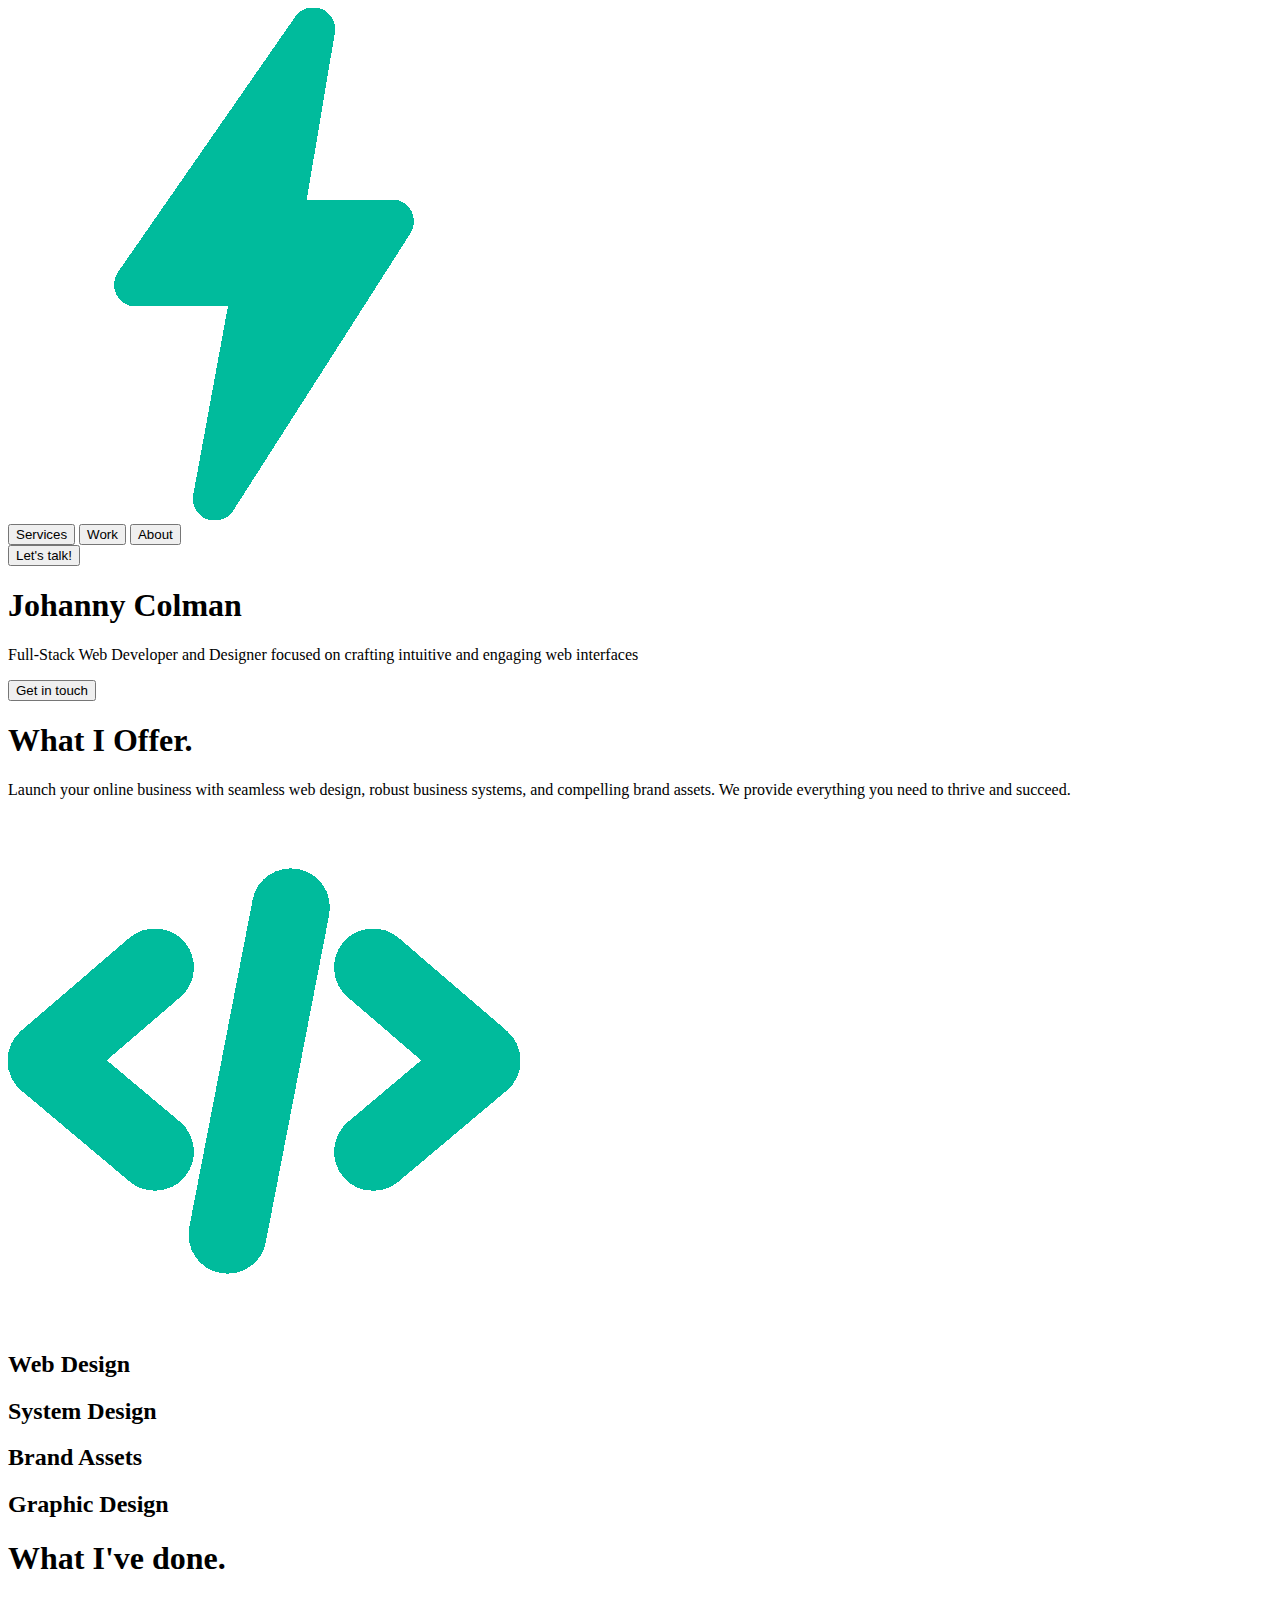
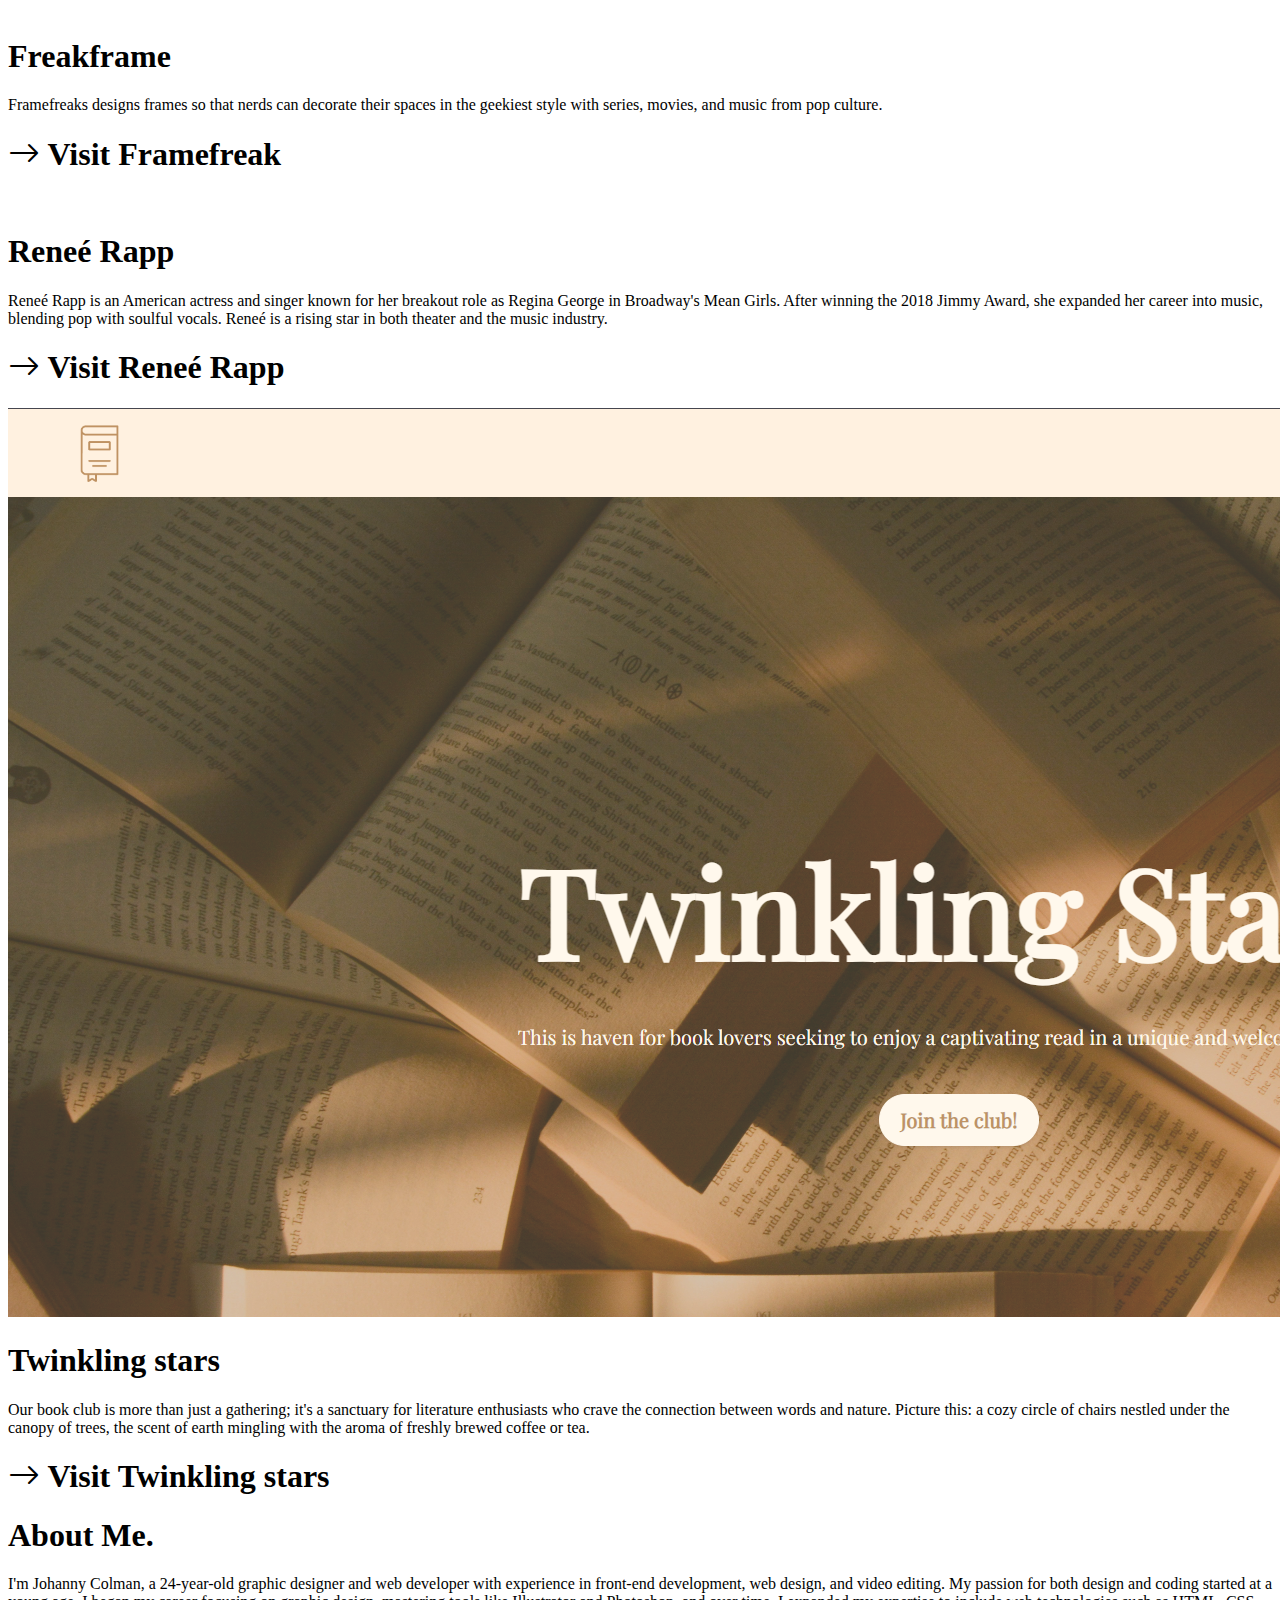
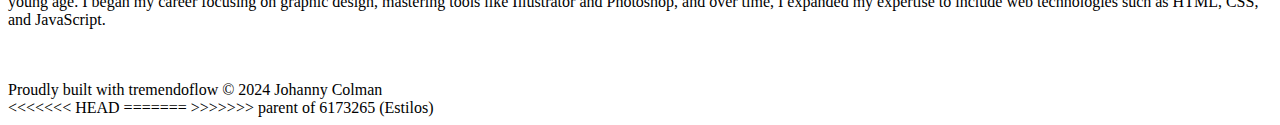
==== commit 2b742a9f: "j" ====
--- a/Index.html
+++ b/Index.html
@@ -6,11 +6,9 @@
   <script src="https://cdn.tailwindcss.com"></script>
   <title>Johanny Colman</title>
   <link rel="stylesheet" href="https://cdn.jsdelivr.net/npm/bootstrap-icons@1.11.3/font/bootstrap-icons.min.css">
-  <link rel="stylesheet" href="./style.css">
-  <link href="https://unpkg.com/aos@2.3.1/dist/aos.css" rel="stylesheet">
 </head>
 
-<body class="min-h-screen bg-gradient-to-tr from-cyan-700 via-emerald-600 to-slate-700">
+<body class="min-h-screen bg-[#2E3047]">
   <!-- Navbar -->
   <nav class="flex w-full h-[80px] justify-between items-center px-4 md:px-12 text-white font-bold">
     <img class="hidden md:block w-[40px] lg:w-[50px]" src="./archivos/icon.png" alt="logo">
@@ -22,7 +20,6 @@
     <button class="bg-[#3bba9c] shadow-lg text-[#2E3047] text-[18px] lg:text-[20px] p-2 lg:p-3 rounded-lg">Let's talk!</button>
   </nav>
   <!-- Header Section -->
-<<<<<<< Updated upstream
   <header class="text-white bg-cover flex flex-col items-center gap-6 text-center px-4">
     <h1 class="text-[60px] sm:text-[100px] lg:text-[150px] mt-16 lg:mt-24">Johanny Colman</h1>
     <p class="text-[16px] sm:text-[20px] lg:text-[25px] max-w-4xl">Full-Stack Web Developer and Designer focused on crafting intuitive and engaging web interfaces</p>
@@ -40,89 +37,59 @@
       <h2 class="border-4 p-2 lg:p-4 rounded-lg m-4">System Design</h2>
       <h2 class="border-4 p-2 lg:p-4 rounded-lg m-4">Brand Assets</h2>
       <h2 class="border-4 p-2 lg:p-4 rounded-lg m-4">Graphic Design</h2>
-=======
-  <header class="text-white h-[80vh] min-h-[600px] flex flex-col items-center justify-center gap-6 text-center px-4 py-16">
-    <h1 class="text-[60px] sm:text-[100px] lg:text-[150px]">Johanny Colman</h1>
-    <p class="text-[16px]  sm:text-[20px] lg:text-[25px] max-w-4xl">Full-Stack Web Developer and Designer focused on crafting intuitive and engaging web interfaces</p>
-    <button class="bg-[#3bba9c] shadow-lg text-[#2E3047] text-[16px] sm:text-[20px] p-3 rounded-lg font-bold mt-4">Get in touch</button>
-  </header>
-
-  <section class="grid grid-cols-1 lg:grid-cols-4 h-[100vh] min-h-[800px] lg:ml-12 lg:min-h-[600px] py-16 px-8 text-white">
-    <div class="col-span-3 flex flex-col items-center lg:items-start p-4">
-      <h1 class="text-[40px] sm:text-[60px] lg:text-[100px] text-white">What I Offer.</h1>
-      <p class="text-[16px] sm:text-[20px] text-justify lg:text-[25px] text-center lg:text-left">Launch your online business with a seamless web design, powerful business systems, and compelling brand assets that set you apart from the competition. Our comprehensive services provide everything you need to establish a strong online presence, streamline your operations, and captivate your audience.</p>
-      <img class="w-16 sm:w-24 mt-6 lg:mt-9" src="./archivos/code.png" alt="">
-    </div>
-    <div class="col-span-1 flex flex-col items-center lg:items-start text-[16px] sm:text-[20px] lg:text-[25px] mt-9 mb-12 lg:mb-24">
-      <h2 class="border-4 p-2 lg:p-4 rounded-lg m-4 cursor-pointer bg-transparent text-white hover:bg-white hover:text-emerald-600 transition duration-300">Web Design</h2>
-      <h2 class="border-4 p-2 lg:p-4 rounded-lg m-4 cursor-pointer bg-transparent text-white hover:bg-white hover:text-emerald-600 transition duration-300">System Design</h2>
-      <h2 class="border-4 p-2 lg:p-4 rounded-lg m-4 cursor-pointer bg-transparent text-white hover:bg-white hover:text-emerald-600 transition duration-300">Brand Assets</h2>
-      <h2 class="border-4 p-2 lg:p-4 rounded-lg m-4 cursor-pointer bg-transparent text-white hover:bg-white hover:text-emerald-600 transition duration-300">Graphic Design</h2>
->>>>>>> Stashed changes
     </div>
   </section>
 
-  <section class="sm:mt-12">
-    <h1 class="text-[40px] sm:text-[60px] lg:text-[100px] text-white text-center">What I've done.</h1>
-    <div  id="container" class="flex flex-col lg:flex-row justify-center space-y-6 lg:space-y-0 lg:space-x-14 text-white items-center mt-6 lg:mt-9 sm: p-4">
-      <img class="w-full drop-shadow-[0_35px_35px_rgba(86,425,155,0.5)] lg:w-2/5 border-4 rounded-lg" src="./archivos/Freakframe.png" alt="">
+  <section>
+    <h1 class="text-[40px] sm:text-[60px] lg:text-[100px] text-[#3bba9c] text-center">What I've done.</h1>
+    <div id="container" class="flex flex-col lg:flex-row justify-center space-y-6 lg:space-y-0 lg:space-x-14 text-white items-center mt-6 lg:mt-9">
+      <img class="w-full lg:w-2/5 border-4 rounded-lg" src="./archivos/Freakframe.png" alt="">
       <div class="w-full lg:w-2/5 flex-col text-[16px] sm:text-[20px] p-4 lg:text-[25px]">
-        <h1>framefreak</h1>
+        <h1>Freakframe</h1>
         <p class="mt-4 sm:mt-6">Framefreaks designs frames so that nerds can decorate their spaces in the geekiest style with series, movies, and music from pop culture.</p>
-        <h1 class="mt-4 sm:mt-6 cursor-pointer">
-          <a href="http://framefreak.infinityfreeapp.com/1/?i=1" target="_blank" class="bi-arrow-right text-white no-underline hover:underline">
-              Visit framefreak
-          </a>
-        </h1>
+        <h1 class="mt-4 sm:mt-6 bi bi-arrow-right"> Visit Framefreak</h1>
       </div>
     </div>
 
-    <div id="container" class="flex flex-col lg:flex-row justify-center space-y-6 sm: lg:space-y-0 lg:space-x-14 text-white items-center mt-6 lg:mt-9 sm: p-4">
-      <img class="w-full lg:w-2/5 drop-shadow-[0_35px_35px_rgba(86,425,155,0.5)] border-4 rounded-lg data-aos="fade-up"data-aos-anchor-placement="center-bottom" data-aos-duration="1500"" src="./archivos/Renee.png" alt="">
+    <div id="container" class="flex flex-col lg:flex-row justify-center space-y-6 sm: lg:space-y-0 lg:space-x-14 text-white items-center mt-6 lg:mt-9">
+      <img class="w-full lg:w-2/5 border-4 rounded-lg" src="./archivos/Renee.png" alt="">
       <div class="w-full lg:w-2/5 flex-col text-[16px] sm:text-[20px] p-4 lg:text-[25px]">
         <h1>Reneé Rapp</h1>
         <p class="mt-4 sm:mt-6">Reneé Rapp is an American actress and singer known for her breakout role as Regina George in Broadway's Mean Girls. After winning the 2018 Jimmy Award, she expanded her career into music, blending pop with soulful vocals. Reneé is a rising star in both theater and the music industry.</p>
-        <h1 class="mt-4 sm:mt-6 cursor-pointer">
-          <a href="https://johannycm.github.io/PROYECTO.CSS/" target="_blank" class="bi-arrow-right text-white no-underline hover:underline">
-              Visit Reneé Rapp
-          </a>
-        </h1>
+        <h1 class="mt-4 sm:mt-6 bi bi-arrow-right"> Visit Reneé Rapp</h1>
       </div>
     </div>
 
-    <div id="container" class="flex flex-col lg:flex-row justify-center space-y-6 lg:space-y-0 lg:space-x-14 text-white items-center mt-6 lg:mt-9 sm: p-4">
-      <img class="w-full lg:w-2/5 drop-shadow-[0_35px_35px_rgba(86,425,155,0.5)] border-4 rounded-lg" src="./archivos/club.png" alt="">
+    <div id="container" class="flex flex-col lg:flex-row justify-center space-y-6 lg:space-y-0 lg:space-x-14 text-white items-center mt-6 lg:mt-9">
+      <img class="w-full lg:w-2/5 border-4 rounded-lg" src="./archivos/club.png" alt="">
       <div class="w-full lg:w-2/5 flex-col text-[16px] sm:text-[20px] p-4 lg:text-[25px]">
         <h1>Twinkling stars</h1>
         <p class="mt-4 sm:mt-6">Our book club is more than just a gathering; it's a sanctuary for literature enthusiasts who crave the connection between words and nature. Picture this: a cozy circle of chairs nestled under the canopy of trees, the scent of earth mingling with the aroma of freshly brewed coffee or tea.</p>
-        <h1 class="mt-4 sm:mt-6 cursor-pointer">
-          <a href="https://johannycm.github.io/PROYECTO-TAILWIND/" target="_blank" class="bi-arrow-right text-white no-underline hover:underline">
-              Visit Twinkling stars
-          </a>
-        </h1>
+        <h1 class="mt-4 sm:mt-6 bi bi-arrow-right"> Visit Twinkling stars</h1>
       </div>
     </div>
   </section>
 
-<<<<<<< Updated upstream
   <section class="flex flex-col lg:flex-row justify-center sm:m-0 text-white items-center p-4 lg:p-0 ">
-=======
-  <section class="h-[100vh] min-h-[1000px] sm:min-h-[1200px] lg:min-h-[600px] flex flex-col lg:flex-row justify-center sm:m-0 text-white items-center p-4 lg:p-0 ">
->>>>>>> Stashed changes
     <div class="lg:w-2/4 flex flex-col items-center lg:items-start p-4">
-      <h1 class="text-[40px] sm:text-[60px] lg:text-[100px] text-white">About Me.</h1>
+      <h1 class="text-[40px] sm:text-[60px] lg:text-[100px] text-[#3bba9c]">About Me.</h1>
       <p class="text-[16px] sm:text-[20px] mt-4 text-justify lg:text-[24px] text-center lg:text-left">I'm Johanny Colman, a 24-year-old graphic designer and web developer with experience in front-end development, web design, and video editing. My passion for both design and coding started at a young age. I began my career focusing on graphic design, mastering tools like Illustrator and Photoshop, and over time, I expanded my expertise to include web technologies such as HTML, CSS, and JavaScript.</p>
       <img class="w-16 sm: hidden mt-6 lg:mt-9" src="./archivos/design icon.png" alt="">
     </div>
-    <div class="w-full lg:w-96 flex-col">
-      <img class="drop-shadow-[0_35px_35px_rgba(86,425,155,0.5)]" src="./archivos/foto.png" alt="">
+    <div class="w-full lg:w-96 flex-col lg:mt-16 mb-3">
+      <img src="./archivos/foto.png" alt="">
     </div>
   </section>
-  <footer class="text-white text-[20px] sm:text-[20px] p-4 sm: text-center">Proudly built with tremendoflow © 2024 Johanny Colman</footer>
+
+  <footer class="text-white text-[20px] sm:text-[20px] p-4 sm:p-8 text-center">Proudly built with tremendoflow © 2024 Johanny Colman</footer>
 </body>
+<<<<<<< HEAD
 
 <script>
   AOS.init();
 </script>
 
-</html>+</html>
+=======
+</html>
+>>>>>>> parent of 6173265 (Estilos)
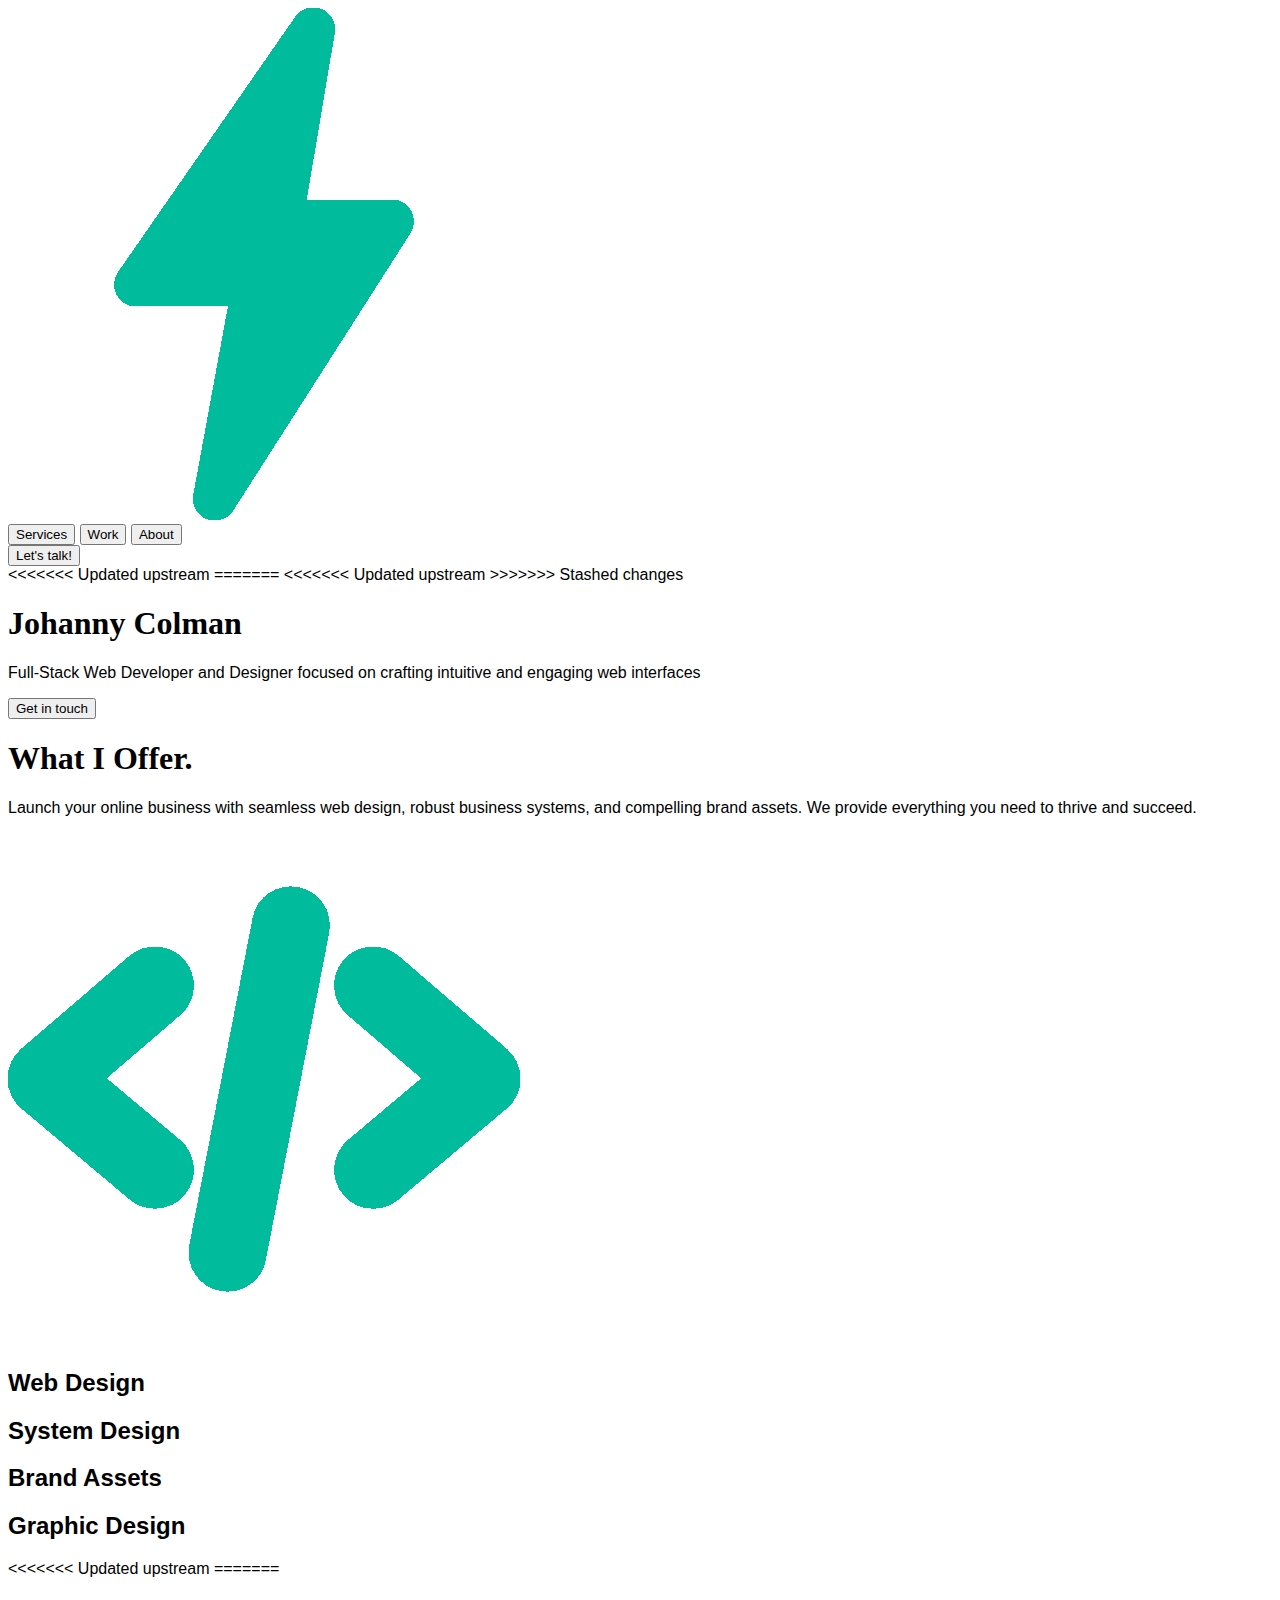
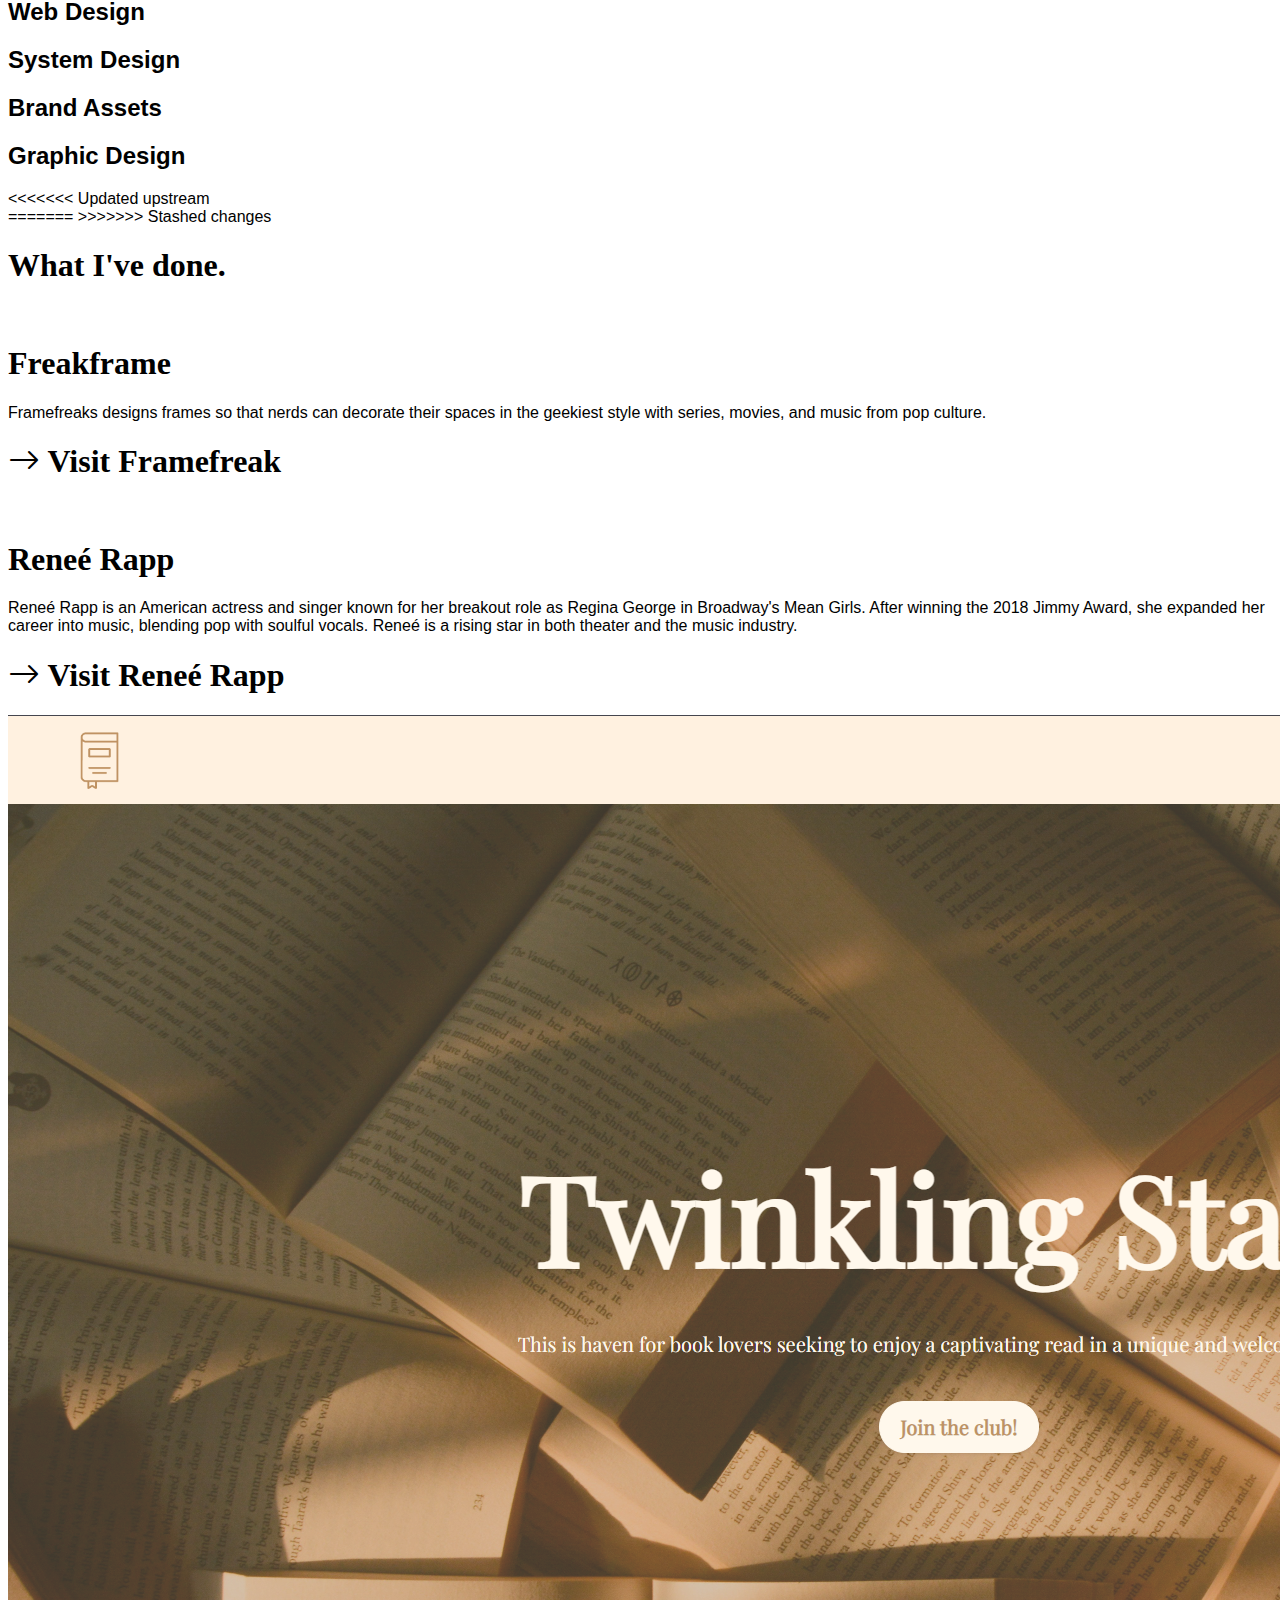
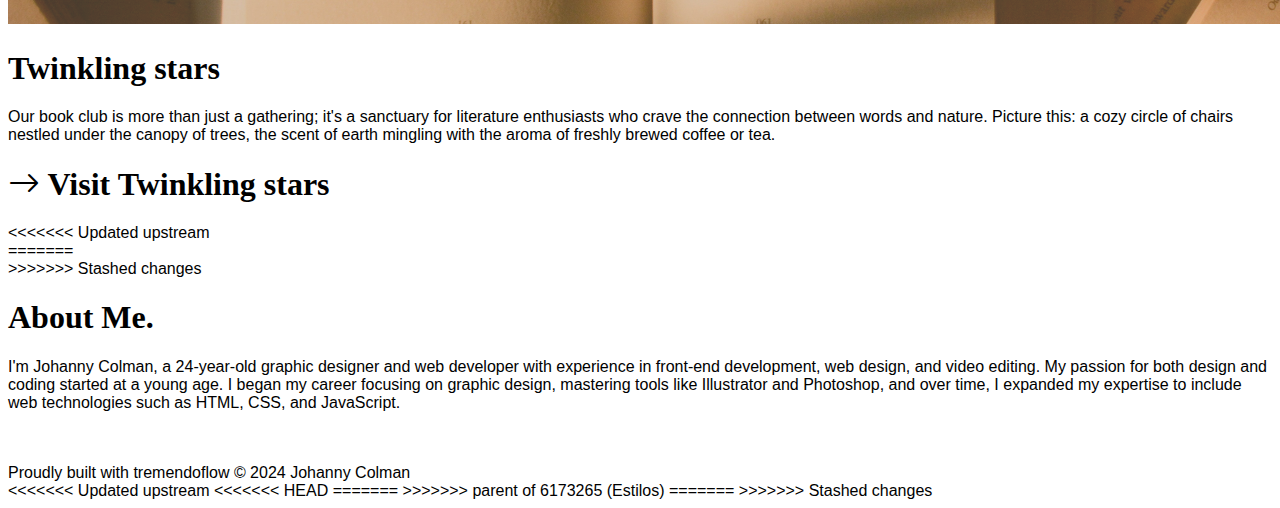
==== commit ca4975d0: "Estilos" ====
--- a/Index.html
+++ b/Index.html
@@ -5,6 +5,7 @@
   <meta name="viewport" content="width=device-width, initial-scale=1.0">
   <script src="https://cdn.tailwindcss.com"></script>
   <title>Johanny Colman</title>
+  <link rel="stylesheet" href="./style.css">
   <link rel="stylesheet" href="https://cdn.jsdelivr.net/npm/bootstrap-icons@1.11.3/font/bootstrap-icons.min.css">
 </head>
 
@@ -20,6 +21,10 @@
     <button class="bg-[#3bba9c] shadow-lg text-[#2E3047] text-[18px] lg:text-[20px] p-2 lg:p-3 rounded-lg">Let's talk!</button>
   </nav>
   <!-- Header Section -->
+<<<<<<< Updated upstream
+=======
+<<<<<<< Updated upstream
+>>>>>>> Stashed changes
   <header class="text-white bg-cover flex flex-col items-center gap-6 text-center px-4">
     <h1 class="text-[60px] sm:text-[100px] lg:text-[150px] mt-16 lg:mt-24">Johanny Colman</h1>
     <p class="text-[16px] sm:text-[20px] lg:text-[25px] max-w-4xl">Full-Stack Web Developer and Designer focused on crafting intuitive and engaging web interfaces</p>
@@ -38,6 +43,19 @@
       <h2 class="border-4 p-2 lg:p-4 rounded-lg m-4">Brand Assets</h2>
       <h2 class="border-4 p-2 lg:p-4 rounded-lg m-4">Graphic Design</h2>
     </div>
+<<<<<<< Updated upstream
+=======
+    <div class="col-span-1 flex flex-col items-center lg:items-start text-[16px] sm:text-[20px] lg:text-[25px] mt-9 mb-12 lg:mb-24">
+      <h2 class="border-4 p-2 lg:p-4 rounded-lg m-4 cursor-pointer bg-transparent text-white hover:bg-white hover:text-emerald-600 transition duration-300">Web Design</h2>
+      <h2 class="border-4 p-2 lg:p-4 rounded-lg m-4 cursor-pointer bg-transparent text-white hover:bg-white hover:text-emerald-600 transition duration-300">System Design</h2>
+      <h2 class="border-4 p-2 lg:p-4 rounded-lg m-4 cursor-pointer bg-transparent text-white hover:bg-white hover:text-emerald-600 transition duration-300">Brand Assets</h2>
+      <h2 class="border-4 p-2 lg:p-4 rounded-lg m-4 cursor-pointer bg-transparent text-white hover:bg-white hover:text-emerald-600 transition duration-300">Graphic Design</h2>
+<<<<<<< Updated upstream
+    </div>
+  </section>
+
+=======
+>>>>>>> Stashed changes
   </section>
 
   <section>
@@ -70,7 +88,11 @@
     </div>
   </section>
 
+<<<<<<< Updated upstream
   <section class="flex flex-col lg:flex-row justify-center sm:m-0 text-white items-center p-4 lg:p-0 ">
+=======
+  <section class="flex flex-col lg:flex-row justify-center space-y-6 sm: lg:space-y-0 lg:space-x-14 text-white items-center mt-6 lg:mt-9 sm: p-4">
+>>>>>>> Stashed changes
     <div class="lg:w-2/4 flex flex-col items-center lg:items-start p-4">
       <h1 class="text-[40px] sm:text-[60px] lg:text-[100px] text-[#3bba9c]">About Me.</h1>
       <p class="text-[16px] sm:text-[20px] mt-4 text-justify lg:text-[24px] text-center lg:text-left">I'm Johanny Colman, a 24-year-old graphic designer and web developer with experience in front-end development, web design, and video editing. My passion for both design and coding started at a young age. I began my career focusing on graphic design, mastering tools like Illustrator and Photoshop, and over time, I expanded my expertise to include web technologies such as HTML, CSS, and JavaScript.</p>
@@ -82,6 +104,7 @@
   </section>
 
   <footer class="text-white text-[20px] sm:text-[20px] p-4 sm:p-8 text-center">Proudly built with tremendoflow © 2024 Johanny Colman</footer>
+<<<<<<< Updated upstream
 </body>
 <<<<<<< HEAD
 
@@ -93,3 +116,6 @@
 =======
 </html>
 >>>>>>> parent of 6173265 (Estilos)
+=======
+</body>
+>>>>>>> Stashed changes
--- a/style.css
+++ b/style.css
@@ -0,0 +1,19 @@
+@font-face {
+  font-family: 'Langita';
+  src: url('./archivos/Langita.woff') format('truetype');
+  font-style: normal;
+  font-weight: normal;
+}
+
+h1 {
+  font-family: langita;
+}
+
+body, footer {
+  font-family: "Montserrat", sans-serif;
+<<<<<<< Updated upstream
+}
+
+=======
+}
+>>>>>>> Stashed changes
